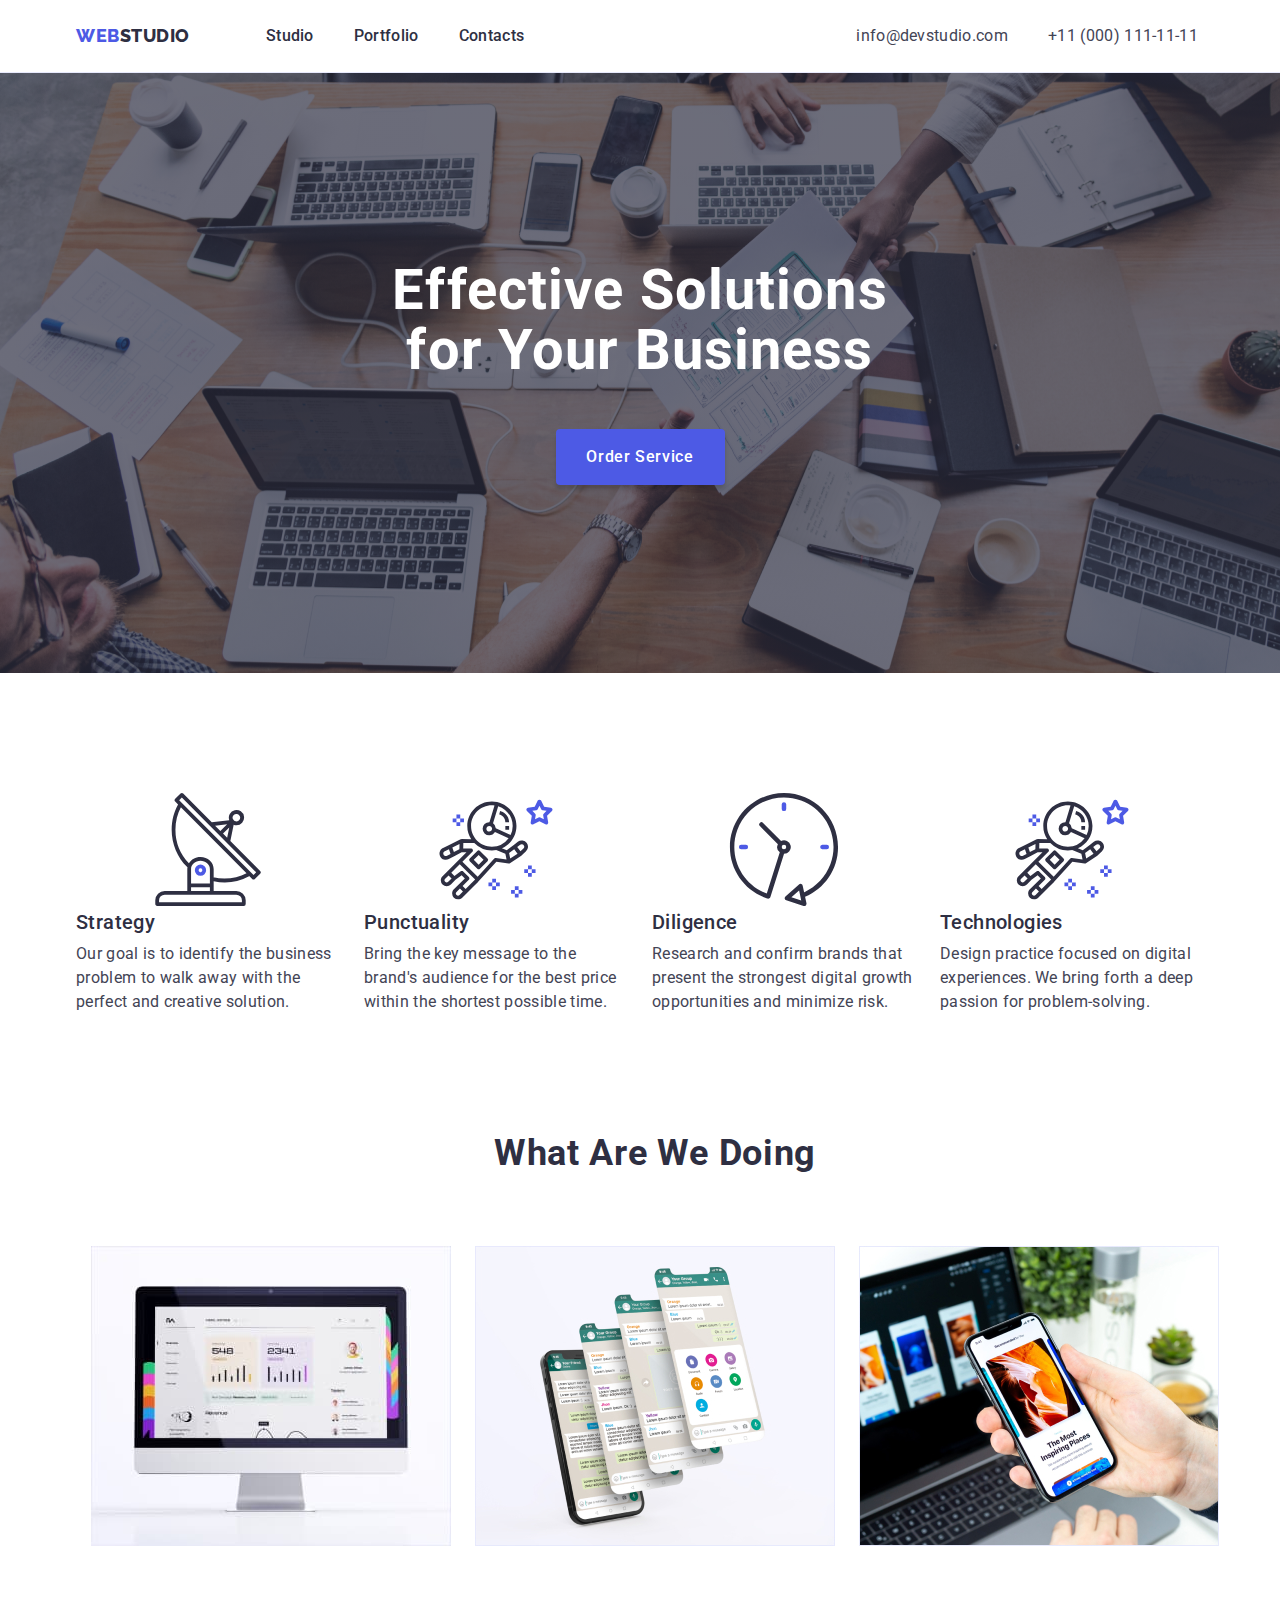
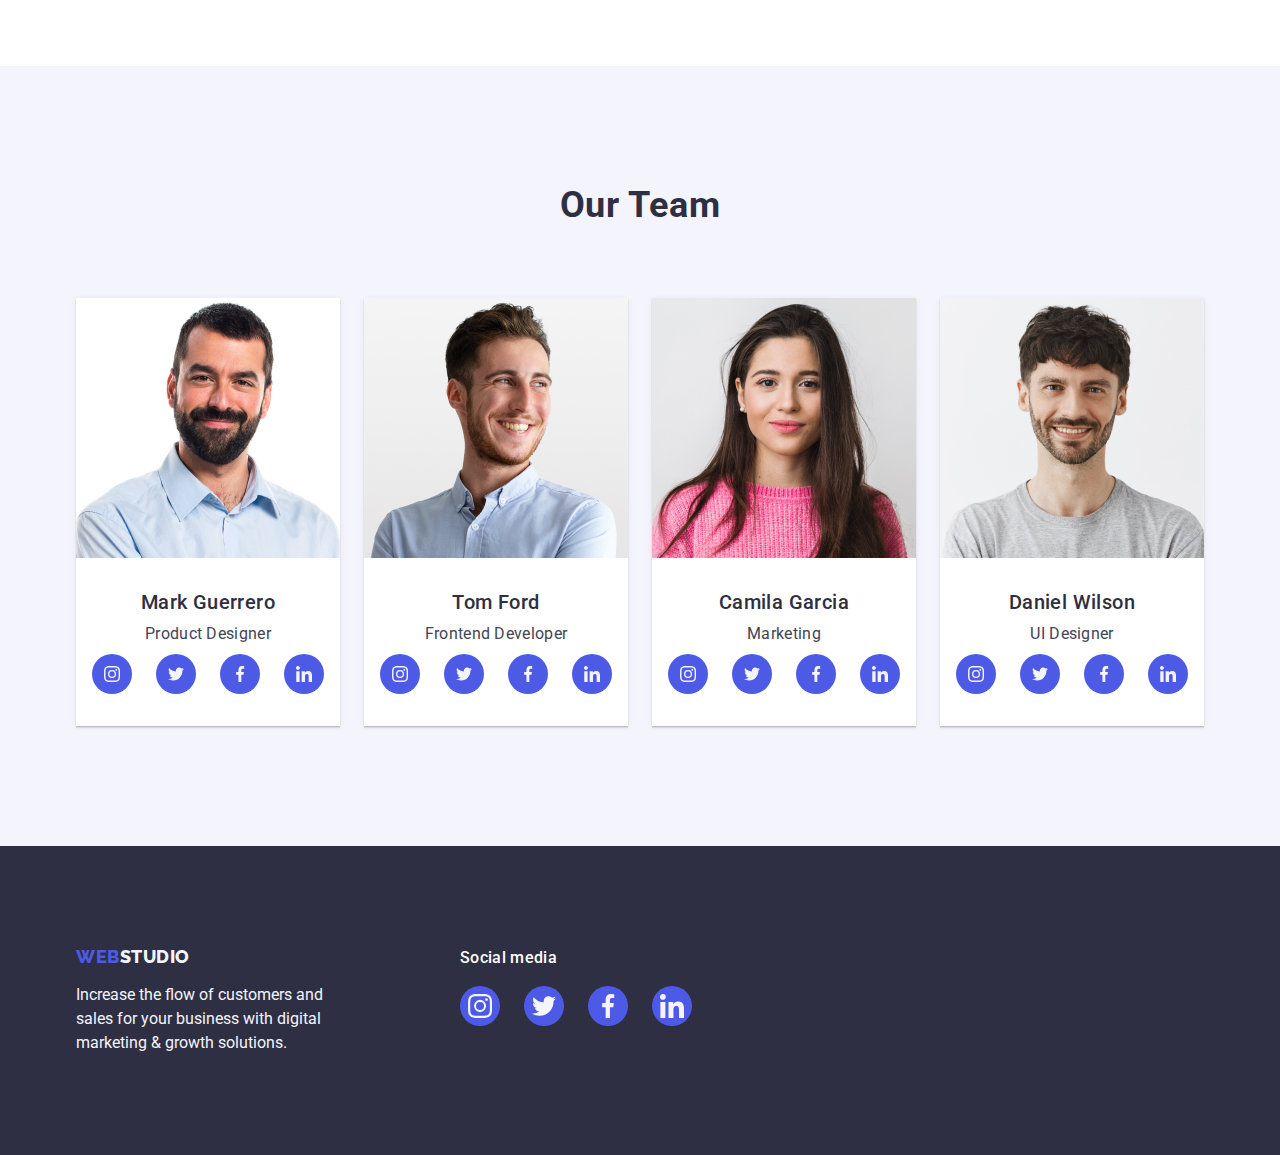
==== index.html @ 0bb119dd "13.04 upd" ====
<!DOCTYPE html>
<html lang="en">

<head>
    <meta charset="UTF-8">
    <meta http-equiv="X-UA-Compatible" content="IE=edge">
    <meta name="viewport" content="width=device-width, initial-scale=1.0">
    <link rel="preconnect" href="https://fonts.googleapis.com">
    <link rel="preconnect" href="https://fonts.gstatic.com" crossorigin>
    <link
        href="https://fonts.googleapis.com/css2?family=Raleway:wght@800&family=Roboto:wght@400;500;700;900&display=swap"
        rel="stylesheet">
    <link rel="stylesheet"
        href="https://cdnjs.cloudflare.com/ajax/libs/modern-normalize/1.1.0/modern-normalize.min.css" />
    <link rel="stylesheet" href="./css/style.css">
    <title>Document</title>
</head>

<body>
    <header class="header">
        <div class="container head-flex">
            <nav class="list nav">
                <a class="link head-link" href="./index.html">Web<span class="span-logo">Studio</span></a>
                <ul class="list head-list">
                    <li class="nav-link"><a class="link header-line" href="./index.html">Studio</a></li>
                    <li class="nav-link"><a class="link header-line" href="./portfolio.html">Portfolio</a></li>
                    <li class="nav-link"><a class="link header-line" href="">Contacts</a></li>
                </ul>
            </nav>
            <address class="header-adress">
                <ul class="list adress-list">
                    <li class="nav-link"><a class="adress-link link"
                            href="mailto:info@devstudio.com">info@devstudio.com</a>
                    </li>
                    <li class="nav-link"><a class="adress-link link" href="tel:+110001111111">+11 (000)
                            111-11-11</a>
                    </li>
                </ul>
            </address>
        </div>
    </header>
    <main class="main">
        <section class="main-section-bus">
            <div class="container">
                <h1 class="main-header">Effective Solutions
                    for Your Business
                </h1>
                <button class="button" type="button">Order Service</button>
            </div>
        </section>
        <section class="main-section">
            <div class="container">
                <h2 class="main-header-strplan visually-hidden">strategic plan</h2>
                <ul class="list main-list">
                    <li class="main-line">
                        <a class="list">
                            <svg class="main-svg" width="264px" height="113px">
                                <use href="/images/icons.svg#antenna-1"></use>
                            </svg>
                        </a>
                        <h3 class="list-header">Strategy</h3>
                        <p class="list-paragraph">Our goal is to identify the business
                            problem to walk away with the perfect and creative solution.</p>
                    </li>
                    <li class="main-line">
                        <a class="list">
                            <svg class="main-svg" width="264px" height="113px">
                                <use href="/images/icons.svg#astronaut-1"></use>
                            </svg>
                        </a>
                        <h3 class="list-header">Punctuality</h3>
                        <p class="list-paragraph">Bring the key message to the brand's audience for the best price
                            within
                            the shortest possible
                            time.
                        </p>
                    </li>
                    <li class="main-line">
                        <a class="list">
                            <svg class="main-svg" width="264px" height="113px">
                                <use href="/images/icons.svg#clock-1"></use>
                            </svg>
                        </a>
                        <h3 class="list-header">Diligence</h3>
                        <p class="list-paragraph">Research and confirm brands that present the strongest digital growth
                            opportunities and minimize
                            risk.
                        </p>
                    </li>
                    <li class="main-line">
                        <a class="list">
                            <svg class="main-svg" width="264px" height="113px">
                                <use href="/images/icons.svg#astronaut-1"></use>
                            </svg>
                        </a>
                        <h3 class="list-header">Technologies</h3>
                        <p class="list-paragraph">Design practice focused on digital experiences. We bring forth a deep
                            passion for
                            problem-solving.
                        </p>
                    </li>
                </ul>
            </div>
        </section>
        <section class="main-section-img container">
            <div class="container">
                <h2 class="main-header-doing">What are we doing</h2>
                <ul class="list header-doing-list">
                    <li class="header-doing-link">
                        <img class="main-img" src="./images/Rectangle69.jpg" alt="desktop " width="360">
                    </li>
                    <li class="header-doing-link">
                        <img class="main-img" src="./images/Rectangle70.jpg" alt="phone" width="360">
                    </li>
                    <li class="header-doing-link">
                        <img class="main-img" src="./images/Rectangle71.jpg" alt="phone and notebook" width="360"
                            height="300">
                    </li>
                </ul>
            </div>
        </section>
        <section class="main-section-team">
            <div class="container">
                <h2 class="main-header-team">Our Team</h2>
                <ul class="list ul-team-list">
                    <li class="team-list">
                        <img class="main-img" src="./images/mark.jpg" alt="Mark Guerrero" width="264" height="260">
                        <div class="team-cards">
                            <h3 class="list-header-team">Mark Guerrero</h3>
                            <p class="list-paragraph-team">Product Designer</p>
                            <ul class="social">
                                <li class="list">
                                    <a class="team-icons" href="">
                                        <svg class="team-icons-svg">
                                            <use xlink:href="/images/icons.svg#instagram-2">
                                            </use>
                                        </svg>
                                    </a>
                                </li>
                                <li class="list">
                                    <a class="team-icons" href="">
                                        <svg class="team-icons-svg">
                                            <use xlink:href="/images/icons.svg#twitter-1">
                                            </use>
                                        </svg>
                                    </a>
                                </li>
                                <li class="list">
                                    <a class="team-icons" href="">
                                        <svg class="team-icons-svg">
                                            <use xlink:href="/images/icons.svg#facebook-1">
                                            </use>
                                        </svg>
                                    </a>
                                </li>
                                <li class="list">
                                    <a class="team-icons" href="">
                                        <svg class="team-icons-svg">
                                            <use xlink:href="/images/icons.svg#linkedin-1">
                                            </use>
                                        </svg>
                                    </a>
                                </li>
                            </ul>
                        </div>
                    </li>
                    <li class="team-list">
                        <img class="main-img" src="./images/tom.jpg" alt="Tom Ford" width="264" height="260">
                        <div class="team-cards">
                            <h3 class="list-header-team">Tom Ford</h3>
                            <p class="list-paragraph-team">Frontend Developer</p>
                            <ul class="social">
                                <li class="list">
                                    <a class="team-icons" href="">
                                        <svg class="team-icons-svg">
                                            <use xlink:href="/images/icons.svg#instagram-2">
                                            </use>
                                        </svg>
                                    </a>
                                </li>
                                <li class="list">
                                    <a class="team-icons" href="">
                                        <svg class="team-icons-svg">
                                            <use xlink:href="/images/icons.svg#twitter-1">
                                            </use>
                                        </svg>
                                    </a>
                                </li>
                                <li class="list">
                                    <a class="team-icons" href="">
                                        <svg class="team-icons-svg">
                                            <use xlink:href="/images/icons.svg#facebook-1">
                                            </use>
                                        </svg>
                                    </a>
                                </li>
                                <li class="list">
                                    <a class="team-icons" href="">
                                        <svg class="team-icons-svg">
                                            <use xlink:href="/images/icons.svg#linkedin-1">
                                            </use>
                                        </svg>
                                    </a>
                                </li>
                            </ul>
                        </div>
                    </li>
                    <li class="team-list">
                        <img class="main-img" src="./images/camila.jpg" alt="Camila Garcia" width="264" height="260">
                        <div class="team-cards">
                            <h3 class="list-header-team">Camila Garcia</h3>
                            <p class="list-paragraph-team">Marketing</p>
                            <ul class="social">
                                <li class="list">
                                    <a class="team-icons" href="">
                                        <svg class="team-icons-svg">
                                            <use xlink:href="/images/icons.svg#instagram-2">
                                            </use>
                                        </svg>
                                    </a>
                                </li>
                                <li class="list">
                                    <a class="team-icons" href="">
                                        <svg class="team-icons-svg">
                                            <use xlink:href="/images/icons.svg#twitter-1">
                                            </use>
                                        </svg>
                                    </a>
                                </li>
                                <li class="list">
                                    <a class="team-icons" href="">
                                        <svg class="team-icons-svg">
                                            <use xlink:href="/images/icons.svg#facebook-1">
                                            </use>
                                        </svg>
                                    </a>
                                </li>
                                <li class="list">
                                    <a class="team-icons" href="">
                                        <svg class="team-icons-svg">
                                            <use xlink:href="/images/icons.svg#linkedin-1">
                                            </use>
                                        </svg>
                                    </a>
                                </li>
                            </ul>
                        </div>
                    </li>
                    <li class="team-list">
                        <img class="main-img" src="./images/daniel.jpg" alt="Daniel Wilson" width="264" height="260">
                        <div class="team-cards">
                            <h3 class="list-header-team">Daniel Wilson</h3>
                            <p class="list-paragraph-team">UI Designer</p>
                            <ul class="social">
                                <li class="list">
                                    <a class="team-icons" href="">
                                        <svg class="team-icons-svg">
                                            <use xlink:href="/images/icons.svg#instagram-2">
                                            </use>
                                        </svg>
                                    </a>
                                </li>
                                <li class="list">
                                    <a class="team-icons" href="">
                                        <svg class="team-icons-svg">
                                            <use xlink:href="/images/icons.svg#twitter-1">
                                            </use>
                                        </svg>
                                    </a>
                                </li>
                                <li class="list">
                                    <a class="team-icons" href="">
                                        <svg class="team-icons-svg">
                                            <use xlink:href="/images/icons.svg#facebook-1">
                                            </use>
                                        </svg>
                                    </a>
                                </li>
                                <li class="list">
                                    <a class="team-icons" href="">
                                        <svg class="team-icons-svg">
                                            <use xlink:href="/images/icons.svg#linkedin-1">
                                            </use>
                                        </svg>
                                    </a>
                                </li>
                            </ul>
                        </div>
                    </li>
                </ul>
            </div>
        </section>
    </main>
    <footer class="footer">
        <div class="container footer-container">
            <div class="fotter-paragraph">
                <a class="link footer-link container" href="./index.html">Web<span class="span-logo">Studio</span></a>
                <p class="fotter-paragraph container">Increase the flow of customers and sales for your business with
                    digital marketing &
                    growth solutions.</p>

            </div>
            <div>
                <p class="footer-social">Social media</p>
                <ul class="social">
                    <li class="list">
                        <a class="team-icons" href="">
                            <svg class="team-icons-svg footer-team-icons">
                                <use xlink:href="/images/icons.svg#instagram-2">
                                </use>
                            </svg>
                        </a>
                    </li>
                    <li class="list">
                        <a class="team-icons" href="">
                            <svg class="team-icons-svg footer-team-icons">
                                <use xlink:href="/images/icons.svg#twitter-1">
                                </use>
                            </svg>
                        </a>
                    </li>
                    <li class="list">
                        <a class="team-icons" href="">
                            <svg class="team-icons-svg footer-team-icons">
                                <use xlink:href="/images/icons.svg#facebook-1">
                                </use>
                            </svg>
                        </a>
                    </li>
                    <li class="list">
                        <a class="team-icons" href="">
                            <svg class="team-icons-svg footer-team-icons">
                                <use xlink:href="/images/icons.svg#linkedin-1">
                                </use>
                            </svg>
                        </a>
                    </li>
                </ul>
            </div>
        </div>
    </footer>
</body>

</html>
---- css/style.css ----
:root {
    --color: #2e2f42;
    --background-color-bat-port: #F4F4FD;
    --color-batton: #4d5ae5;
    --color-adress: #434455;
    --background-color: #FFFFFF;
    --body-text-cl: #434455;
    --batton-text-cl: #FFFFFF;
    --batton-active: #404BBF;
    --backgr-main-sect: #2E2F42;
    --backgr-team: #f4f4fd;
    --backgr-footer: #2E2F42;
    --span-cl: #2e2f42;
    --span-footer-cl: #f4f4fd;
    --header-cl: #FFFFFF;
}

h1,
h2,
h3,
h4,
h5,
h6,
p,
ul {
    margin: 0 auto;
    padding: 0;
}


img {
    display: block;
    width: 100%;
    height: auto;
}


body {
    font-family: Roboto, sans-serif;
    color: var(--body-text-cl);
    font-size: 16px;
    background-color: var(--background-color);

}

.visually-hidden {
    position: absolute;
    width: 1px;
    height: 1px;
    margin: -1px;
    border: 0;
    padding: 0;
    white-space: nowrap;
    clip-path: inset(100%);
    clip: rect(0 0 0 0);
    overflow: hidden;
}

.container {
    width: 1158px;
    padding: 0 15px;
    margin: 0 auto;
}

.header {
    border-bottom: 1px solid #E7E9FC;
}

.head-flex {
    display: flex;
    align-items: center
}

.nav {
    display: flex;
    align-items: center;
}

.head-link {
    display: flex;
    align-items: center;
    margin-right: 76px;

    color: var(--color-batton);
    font-family: "Raleway", sans-serif;
    font-weight: 800;
    font-size: 18px;
    line-height: 1.17;
    letter-spacing: 0.03em;
    text-transform: uppercase;
    text-decoration: none;
}

.head-list {
    display: flex;
    gap: 40px;
}

.adress-list {
    display: flex;
    gap: 40px;
    margin-left: 332px;

}

.header-adress {
    align-items: center;
}


.button {
    display: block;
    min-width: 169px;
    height: 56px;
    border: none;
    flex-direction: row;
    margin-right: auto;
    margin-left: auto;
    margin-top: 48px;


    color: var(--background-color);
    background-color: var(--color-batton);
    cursor: pointer;
    font-family: "Roboto", sans-serif;
    font-weight: 500;
    font-size: 16px;
    line-height: 1.5;
    letter-spacing: 0.04em;
    box-shadow: 0px 4px 4px rgba(0, 0, 0, 0.15);
    border-radius: 4px;
}



.button-list {
    display: flex;
    justify-content: center;
    gap: 24px;
    margin-bottom: 72px;
}

.portfolio {
    padding: 96px 0;
}

.portfolio-button {
    display: flex;
    flex-direction: row;
    justify-content: center;
    align-items: center;
    padding: 12px 24px;


    color: var(--color-batton);
    background-color: var(--background-color-bat-port);
    cursor: pointer;
    font-family: "Roboto", sans-serif;
    font-weight: 500;
    font-size: 16px;
    line-height: 1.5;
    letter-spacing: 0.04em;
    border: 1px solid #E7E9FC;
    border-radius: 4px;

}

.ul-port-list {
    display: flex;
    flex-wrap: wrap;
    column-gap: 24px;
    row-gap: 48px;

}

.portfolio-lists {
    width: calc((100% - 48px) / 3);
}

.button:hover,
.button:focus {
    background-color: var(--batton-active);
}

.portfolio-button:hover,
.portfolio-button:focus {
    background-color: var(--batton-active);
    color: var(--batton-text-cl);
    border: 1px solid transparent;
}

.header-line:hover,
.header-line:focus {
    color: var(--batton-active);
}

.adress-link:hover,
.adress-link:focus {
    color: var(--batton-active);
}

/*backgraund-color on sections*/
.main-section-bus {
    max-width: 1440px;
    margin: 0 auto;
    background-color: var(--backgr-main-sect);
    background-image: linear-gradient(to right,
            rgba(46, 47, 66, 0.7),
            rgba(46, 47, 66, 0.7)),
        url(../images/people-office\ 1.jpg);

    background-repeat: no-repeat;
    padding: 188px 0;
}

.main-header {
    max-width: 496px;
    font-size: 56px;
    color: var(--header-cl);
    line-height: 1.07;
    text-align: center;
    letter-spacing: 0.02em;
}

.main-section {
    padding: 120px 0;
}

.main-section-img {
    padding-bottom: 120px;
}

.main-section-team {
    padding: 120px 0;
    background-color: var(--backgr-team);
}

.footer {
    background-color: var(--backgr-footer);
    padding: 100px 0;
}

.footer-container {
    display: flex;
    gap: 120px;
}

.footer-social {
    margin-bottom: 16px;

    font-style: normal;
    font-weight: 500;
    font-size: 16px;
    line-height: 24px;
    letter-spacing: 0.02em;
    color: var(--header-cl);
}


/*text size, color*/


.head-link span {
    color: var(--span-cl);
    font-family: "Raleway", sans-serif;
    font-weight: 800;
    font-size: 18px;
    line-height: 1.17;
    letter-spacing: 0.03em;
    text-transform: uppercase;
    text-decoration: none;
}

.footer-link {
    display: inline-block;
    margin-bottom: 16px;

    color: var(--color-batton);
    font-family: "Raleway", sans-serif;
    font-weight: 800;
    font-size: 18px;
    line-height: 1.17;
    letter-spacing: 0.03em;
    text-transform: uppercase;
    text-decoration: none;
}

.footer-link span {
    color: var(--span-footer-cl);
    font-family: "Raleway", sans-serif;
    font-weight: 800;
    font-size: 18px;
    line-height: 1.17;
    letter-spacing: 0.03em;
    text-transform: uppercase;
    text-decoration: none;
}

.fotter-paragraph {
    max-width: 264px;
    line-height: 24px;
    padding: 0;
}

.link.footer-link.container {
    padding: 0;
}

.list {
    list-style: none;

}

.span-logo {
    color: var(--span-cl);
    text-decoration: none;
}

.header-line {
    display: flex;
    padding: 24px 0;

    font-weight: 500;
    font-size: 16px;
    line-height: 1.5;
    letter-spacing: 0.02em;
    color: var(--color);
    list-style: none;
}

.header-adress {
    display: flex;
    font-style: normal;
}

.adress-link {
    font-size: 16px;
    line-height: 1.5;
    letter-spacing: 0.02em;
    color: var(--color-adress);
}

.link {
    text-decoration: none;
}


.main-list {
    display: flex;
    gap: 24px;
}

.main-line {
    width: calc((100% - 72px) / 4);
}



.fotter-paragraph {
    font-size: 16px;
    color: var(--backgr-team);
    margin: 0;
}

.list-header {
    display: block;
    margin-bottom: 8px;

    font-weight: 500;
    font-size: 20px;
    line-height: 1.2;
    letter-spacing: 0.02em;
    color: var(--color);
}

.list-paragraph {
    width: 264px;
    display: block;


    font-size: 16px;
    line-height: 1.5;
    letter-spacing: 0.02em;
    color: var(--color-adress);
}

.list-paragraph-team {
    display: block;
    margin-bottom: 8px;

    font-size: 16px;
    line-height: 1.5;
    letter-spacing: 0.02em;
    color: var(--color-adress);
    text-align: center;
}

.pogr-prod-cards {
    padding: 32px 16px;
    border: 1px solid #e7e9fc;
    border-top: none;
}

.list-header-port {
    display: block;
    margin-bottom: 8px;

    font-weight: 500;
    font-size: 20px;
    line-height: 1.2;
    letter-spacing: 0.02em;
    color: var(--color);
}

.list-paragraph-port {
    display: block;

    font-size: 16px;
    line-height: 1.5;
    letter-spacing: 0.02em;
    color: var(--color-adress);
}

.main-header-doing {
    margin-bottom: 72px;

    font-size: 36px;
    line-height: 1.11;
    text-align: center;
    letter-spacing: 0.02em;
    text-transform: capitalize;
    color: var(--color);
}

.header-doing-list {
    display: flex;
    gap: 24px;
}

.header-doing-link {
    display: flex;
    flex-basis: calc((100% - 48px)/3);
}

.main-header-team {
    margin-bottom: 72px;

    font-size: 36px;
    line-height: 1.11;
    text-align: center;
    letter-spacing: 0.02em;
    text-transform: capitalize;
    color: var(--color);

}

.ul-team-list {
    display: flex;
    gap: 24px;
}

.team-cards {
    padding: 32px 16px;
    border-radius: 0px 0px 4px 4px;
}

.team-list {
    width: calc((100% - 72px) / 4);
    background-color: var(--background-color);
    box-shadow: 0px 1px 6px rgba(46, 47, 66, 0.08), 0px 1px 1px rgba(46, 47, 66, 0.16), 0px 2px 1px rgba(46, 47, 66, 0.08);

}

.list-header-team {
    display: block;
    margin-bottom: 8px;

    font-weight: 500;
    font-size: 20px;
    line-height: 1.2;
    letter-spacing: 0.02em;
    color: var(--color);
    text-align: center;

}

.social {
    display: flex;
    gap: 24px;
}

.team-icons {
    width: 40px;
    height: 40px;
    display: flex;
    justify-content: center;
    align-items: center;
    background-color: #4D5AE5;
    border-radius: 50%;
}

.team-icons-svg {
    width: 16px;
    height: 16px;
    fill: #F4F4FD;
}

.team-icons-svg.footer-team-icons {
    width: 24px;
    height: 24px;

}
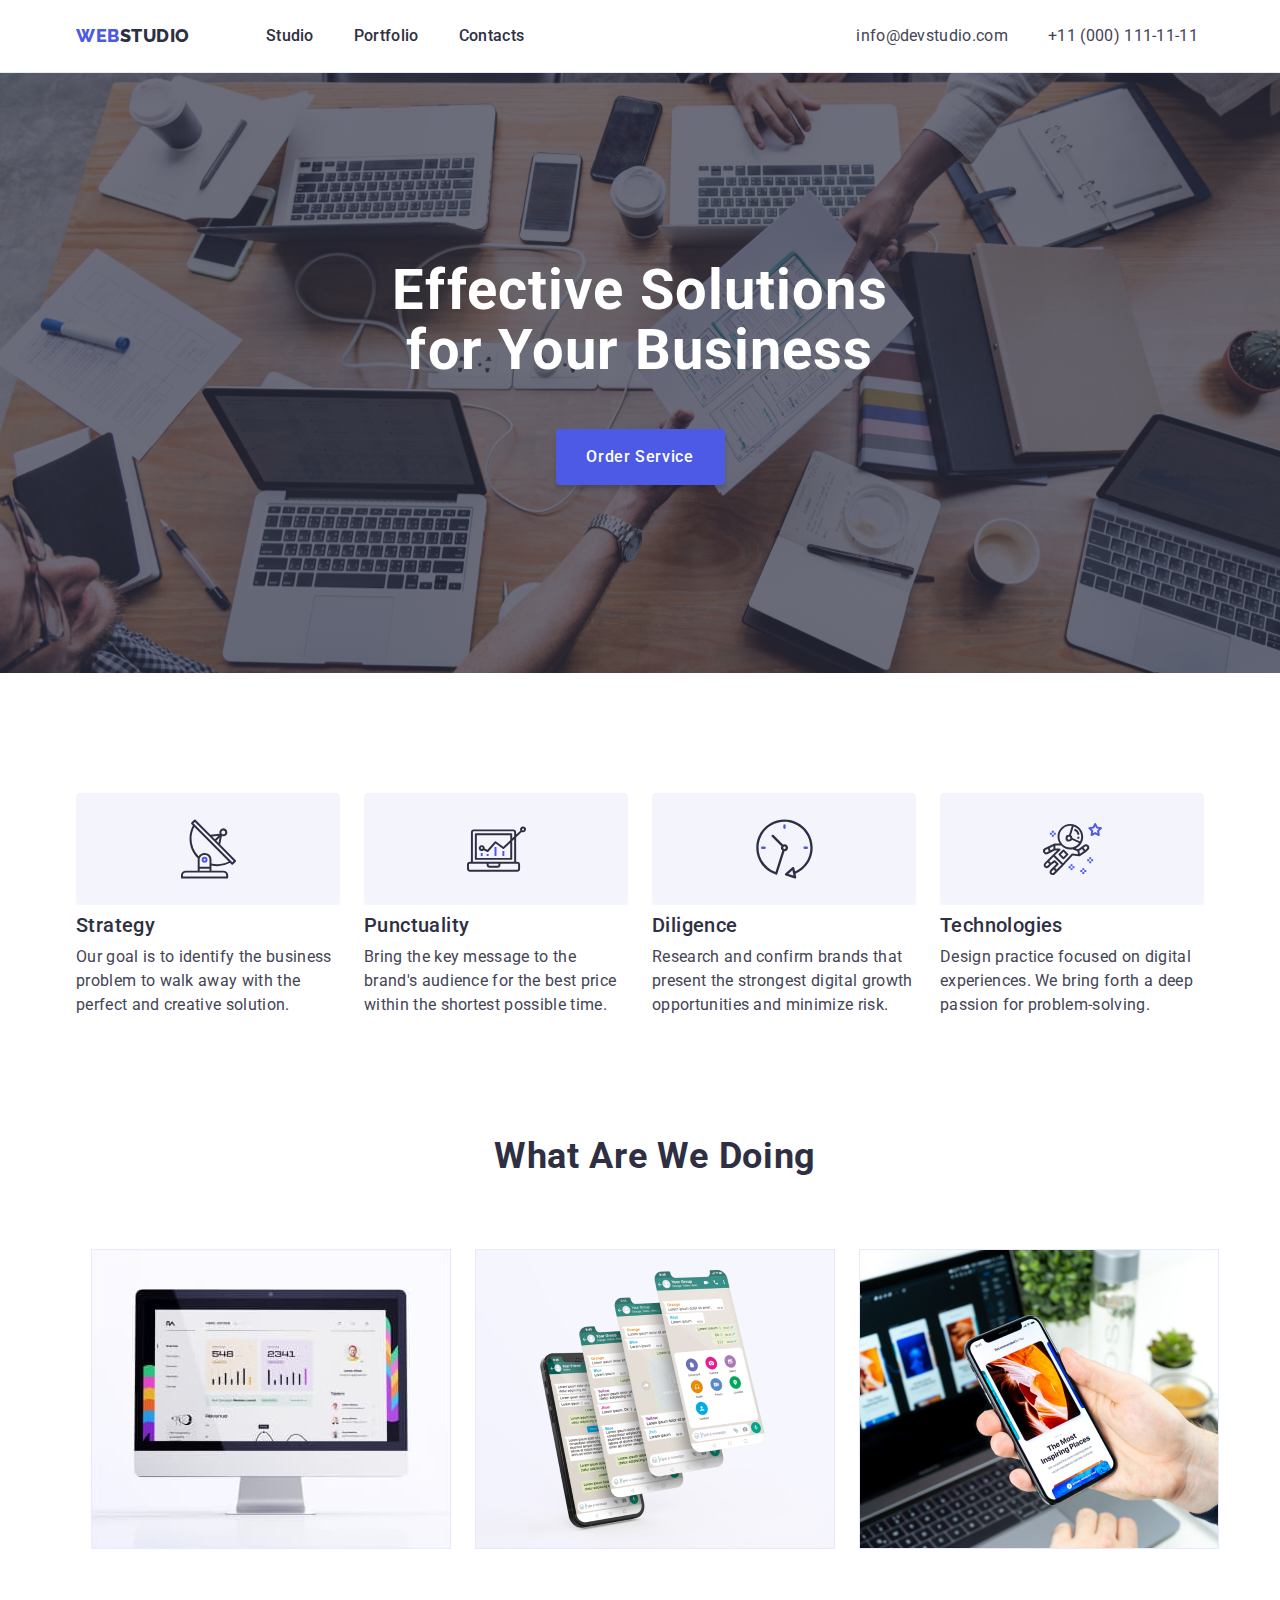
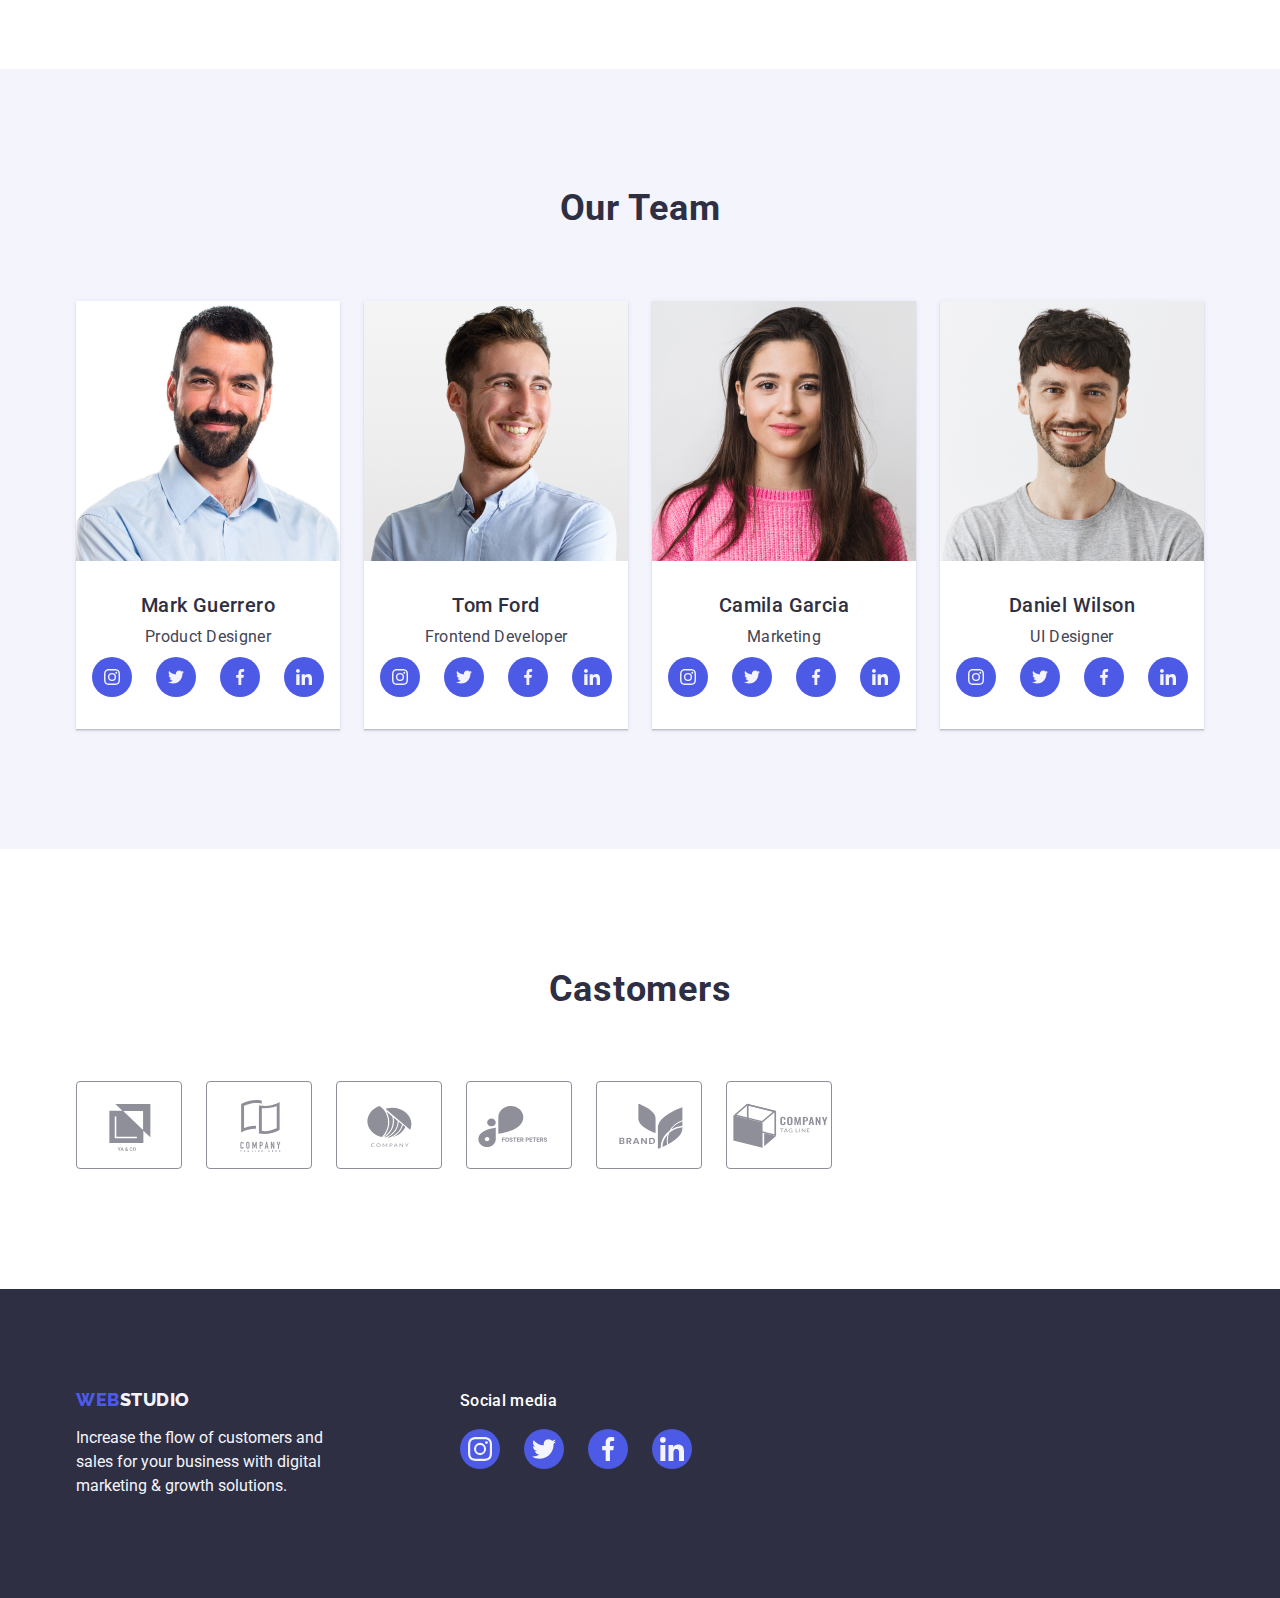
==== commit d8606ceb: "13.04" ====
--- a/index.html
+++ b/index.html
@@ -53,7 +53,7 @@
                 <h2 class="main-header-strplan visually-hidden">strategic plan</h2>
                 <ul class="list main-list">
                     <li class="main-line">
-                        <a class="list">
+                        <a class="list main-icons link">
                             <svg class="main-svg" width="264px" height="113px">
                                 <use href="/images/icons.svg#antenna-1"></use>
                             </svg>
@@ -63,9 +63,9 @@
                             problem to walk away with the perfect and creative solution.</p>
                     </li>
                     <li class="main-line">
-                        <a class="list">
+                        <a class="list main-icons link">
                             <svg class="main-svg" width="264px" height="113px">
-                                <use href="/images/icons.svg#astronaut-1"></use>
+                                <use href="/images/icons.svg#diagram-1"></use>
                             </svg>
                         </a>
                         <h3 class="list-header">Punctuality</h3>
@@ -76,7 +76,7 @@
                         </p>
                     </li>
                     <li class="main-line">
-                        <a class="list">
+                        <a class="list main-icons link">
                             <svg class="main-svg" width="264px" height="113px">
                                 <use href="/images/icons.svg#clock-1"></use>
                             </svg>
@@ -88,7 +88,7 @@
                         </p>
                     </li>
                     <li class="main-line">
-                        <a class="list">
+                        <a class="list main-icons link">
                             <svg class="main-svg" width="264px" height="113px">
                                 <use href="/images/icons.svg#astronaut-1"></use>
                             </svg>
@@ -130,7 +130,7 @@
                             <p class="list-paragraph-team">Product Designer</p>
                             <ul class="social">
                                 <li class="list">
-                                    <a class="team-icons" href="">
+                                    <a class="team-icons link" href="">
                                         <svg class="team-icons-svg">
                                             <use xlink:href="/images/icons.svg#instagram-2">
                                             </use>
@@ -138,7 +138,7 @@
                                     </a>
                                 </li>
                                 <li class="list">
-                                    <a class="team-icons" href="">
+                                    <a class="team-icons link" href="">
                                         <svg class="team-icons-svg">
                                             <use xlink:href="/images/icons.svg#twitter-1">
                                             </use>
@@ -146,7 +146,7 @@
                                     </a>
                                 </li>
                                 <li class="list">
-                                    <a class="team-icons" href="">
+                                    <a class="team-icons link" href="">
                                         <svg class="team-icons-svg">
                                             <use xlink:href="/images/icons.svg#facebook-1">
                                             </use>
@@ -154,7 +154,7 @@
                                     </a>
                                 </li>
                                 <li class="list">
-                                    <a class="team-icons" href="">
+                                    <a class="team-icons link" href="">
                                         <svg class="team-icons-svg">
                                             <use xlink:href="/images/icons.svg#linkedin-1">
                                             </use>
@@ -171,7 +171,7 @@
                             <p class="list-paragraph-team">Frontend Developer</p>
                             <ul class="social">
                                 <li class="list">
-                                    <a class="team-icons" href="">
+                                    <a class="team-icons link" href="">
                                         <svg class="team-icons-svg">
                                             <use xlink:href="/images/icons.svg#instagram-2">
                                             </use>
@@ -179,7 +179,7 @@
                                     </a>
                                 </li>
                                 <li class="list">
-                                    <a class="team-icons" href="">
+                                    <a class="team-icons link" href="">
                                         <svg class="team-icons-svg">
                                             <use xlink:href="/images/icons.svg#twitter-1">
                                             </use>
@@ -187,7 +187,7 @@
                                     </a>
                                 </li>
                                 <li class="list">
-                                    <a class="team-icons" href="">
+                                    <a class="team-icons link" href="">
                                         <svg class="team-icons-svg">
                                             <use xlink:href="/images/icons.svg#facebook-1">
                                             </use>
@@ -195,7 +195,7 @@
                                     </a>
                                 </li>
                                 <li class="list">
-                                    <a class="team-icons" href="">
+                                    <a class="team-icons link" href="">
                                         <svg class="team-icons-svg">
                                             <use xlink:href="/images/icons.svg#linkedin-1">
                                             </use>
@@ -212,7 +212,7 @@
                             <p class="list-paragraph-team">Marketing</p>
                             <ul class="social">
                                 <li class="list">
-                                    <a class="team-icons" href="">
+                                    <a class="team-icons link" href="">
                                         <svg class="team-icons-svg">
                                             <use xlink:href="/images/icons.svg#instagram-2">
                                             </use>
@@ -220,7 +220,7 @@
                                     </a>
                                 </li>
                                 <li class="list">
-                                    <a class="team-icons" href="">
+                                    <a class="team-icons link" href="">
                                         <svg class="team-icons-svg">
                                             <use xlink:href="/images/icons.svg#twitter-1">
                                             </use>
@@ -228,7 +228,7 @@
                                     </a>
                                 </li>
                                 <li class="list">
-                                    <a class="team-icons" href="">
+                                    <a class="team-icons link" href="">
                                         <svg class="team-icons-svg">
                                             <use xlink:href="/images/icons.svg#facebook-1">
                                             </use>
@@ -236,7 +236,7 @@
                                     </a>
                                 </li>
                                 <li class="list">
-                                    <a class="team-icons" href="">
+                                    <a class="team-icons link" href="">
                                         <svg class="team-icons-svg">
                                             <use xlink:href="/images/icons.svg#linkedin-1">
                                             </use>
@@ -253,7 +253,7 @@
                             <p class="list-paragraph-team">UI Designer</p>
                             <ul class="social">
                                 <li class="list">
-                                    <a class="team-icons" href="">
+                                    <a class="team-icons link" href="">
                                         <svg class="team-icons-svg">
                                             <use xlink:href="/images/icons.svg#instagram-2">
                                             </use>
@@ -261,7 +261,7 @@
                                     </a>
                                 </li>
                                 <li class="list">
-                                    <a class="team-icons" href="">
+                                    <a class="team-icons link" href="">
                                         <svg class="team-icons-svg">
                                             <use xlink:href="/images/icons.svg#twitter-1">
                                             </use>
@@ -269,7 +269,7 @@
                                     </a>
                                 </li>
                                 <li class="list">
-                                    <a class="team-icons" href="">
+                                    <a class="team-icons link" href="">
                                         <svg class="team-icons-svg">
                                             <use xlink:href="/images/icons.svg#facebook-1">
                                             </use>
@@ -277,7 +277,7 @@
                                     </a>
                                 </li>
                                 <li class="list">
-                                    <a class="team-icons" href="">
+                                    <a class="team-icons link" href="">
                                         <svg class="team-icons-svg">
                                             <use xlink:href="/images/icons.svg#linkedin-1">
                                             </use>
@@ -286,6 +286,55 @@
                                 </li>
                             </ul>
                         </div>
+                    </li>
+                </ul>
+            </div>
+        </section>
+        <section class="castomers-container">
+            <div class="container">
+                <h2 class="castomers-header">Castomers</h2>
+                <ul class="castomers-list">
+                    <li class="list castomers-list-icons">
+                        <a class="castovers-icon link" href="">
+                            <svg class="castomer-icons-svg">
+                                <use href="./images/icons.svg#Logo"></use>
+                            </svg>
+                        </a>
+                    </li>
+                    <li class="list castomers-list-icons">
+                        <a class="castovers-icon link" href="">
+                            <svg class="castomer-icons-svg">
+                                <use href="./images/icons.svg#Logo-1"></use>
+                            </svg>
+                        </a>
+                    </li>
+                    <li class="list castomers-list-icons">
+                        <a class="castovers-icon link" href="">
+                            <svg class="castomer-icons-svg">
+                                <use href="./images/icons.svg#Logo-2"></use>
+                            </svg>
+                        </a>
+                    </li>
+                    <li class="list castomers-list-icons">
+                        <a class="castovers-icon link" href="">
+                            <svg class="castomer-icons-svg">
+                                <use href="./images/icons.svg#Logo-3"></use>
+                            </svg>
+                        </a>
+                    </li>
+                    <li class="list castomers-list-icons">
+                        <a class="castovers-icon link" href="">
+                            <svg class="castomer-icons-svg">
+                                <use href="./images/icons.svg#Logo-4"></use>
+                            </svg>
+                        </a>
+                    </li>
+                    <li class="list castomers-list-icons">
+                        <a class="castovers-icon link" href="">
+                            <svg class="castomer-icons-svg">
+                                <use href="./images/icons.svg#Logo-5"></use>
+                            </svg>
+                        </a>
                     </li>
                 </ul>
             </div>
@@ -304,7 +353,7 @@
                 <p class="footer-social">Social media</p>
                 <ul class="social">
                     <li class="list">
-                        <a class="team-icons" href="">
+                        <a class="team-icons link" href="">
                             <svg class="team-icons-svg footer-team-icons">
                                 <use xlink:href="/images/icons.svg#instagram-2">
                                 </use>
@@ -312,7 +361,7 @@
                         </a>
                     </li>
                     <li class="list">
-                        <a class="team-icons" href="">
+                        <a class="team-icons link" href="">
                             <svg class="team-icons-svg footer-team-icons">
                                 <use xlink:href="/images/icons.svg#twitter-1">
                                 </use>
@@ -320,7 +369,7 @@
                         </a>
                     </li>
                     <li class="list">
-                        <a class="team-icons" href="">
+                        <a class="team-icons link" href="">
                             <svg class="team-icons-svg footer-team-icons">
                                 <use xlink:href="/images/icons.svg#facebook-1">
                                 </use>
@@ -328,7 +377,7 @@
                         </a>
                     </li>
                     <li class="list">
-                        <a class="team-icons" href="">
+                        <a class="team-icons link" href="">
                             <svg class="team-icons-svg footer-team-icons">
                                 <use xlink:href="/images/icons.svg#linkedin-1">
                                 </use>
--- a/css/style.css
+++ b/css/style.css
@@ -170,8 +170,28 @@
     flex-wrap: wrap;
     column-gap: 24px;
     row-gap: 48px;
-
-}
+}
+
+.port-link {
+    box-shadow: 0px 1px 6px rgba(46, 47, 66, 0.08), 0px 1px 1px rgba(46, 47, 66, 0.16), 0px 2px 1px rgba(46, 47, 66, 0.08);
+    border-radius: 0px 0px 4px 4px;
+    flex: none;
+    order: 0;
+    flex-grow: 0;
+    z-index: 0;
+}
+
+.port-link:hover {
+    box-shadow: 0px 1px 6px rgba(46, 47, 66, 0.08), 0px 1px 1px rgba(46, 47, 66, 0.16), 0px 2px 1px rgba(46, 47, 66, 0.08);
+    border-radius: 0px 0px 4px 4px;
+    flex: none;
+    order: 1;
+    flex-grow: 0;
+    z-index: 1;
+
+}
+
+
 
 .portfolio-lists {
     width: calc((100% - 48px) / 3);
@@ -186,7 +206,8 @@
 .portfolio-button:focus {
     background-color: var(--batton-active);
     color: var(--batton-text-cl);
-    border: 1px solid transparent;
+    box-shadow: 0px 4px 4px rgba(0, 0, 0, 0.15);
+    border-radius: 4px;
 }
 
 .header-line:hover,
@@ -213,6 +234,26 @@
     padding: 188px 0;
 }
 
+.main-icons {
+    margin-bottom: 8px;
+
+    height: 112px;
+    display: flex;
+    justify-content: center;
+    align-items: center;
+    background: var(--background-color-bat-port);
+    border-radius: 4px;
+    border: 102px 24px;
+
+}
+
+.main-svg {
+    width: 59px;
+    height: 64px;
+    fill: #F4F4FD;
+}
+
+
 .main-header {
     max-width: 496px;
     font-size: 56px;
@@ -499,6 +540,11 @@
     border-radius: 50%;
 }
 
+.team-icons:hover,
+.team-icons:focus {
+    background-color: #31D0AA;
+}
+
 .team-icons-svg {
     width: 16px;
     height: 16px;
@@ -509,4 +555,51 @@
     width: 24px;
     height: 24px;
 
+}
+
+.castomers-container {
+    padding: 120px 0;
+}
+
+.castomers-list {
+    display: flex;
+    gap: 24px;
+}
+
+.castomers-header {
+    margin-bottom: 72px;
+
+    font-style: normal;
+    font-weight: 700;
+    font-size: 36px;
+    line-height: 40px;
+    text-align: center;
+    letter-spacing: 0.02em;
+    text-transform: capitalize;
+    color: var(--color);
+}
+
+.castomers-list-icons {
+    width: calc((100%-24*5)/6);
+}
+
+.castovers-icon {
+    height: 88px;
+    display: flex;
+    justify-content: center;
+    align-items: center;
+    border: 1px solid #8E8F99;
+    border-radius: 4px;
+
+}
+
+.castovers-icon:hover,
+.castovers-icon:focus {
+    color: #404BBF;
+    border: 1px solid #404BBF;
+}
+
+.castomer-icons-svg {
+    width: 104px;
+    height: 56px;
 }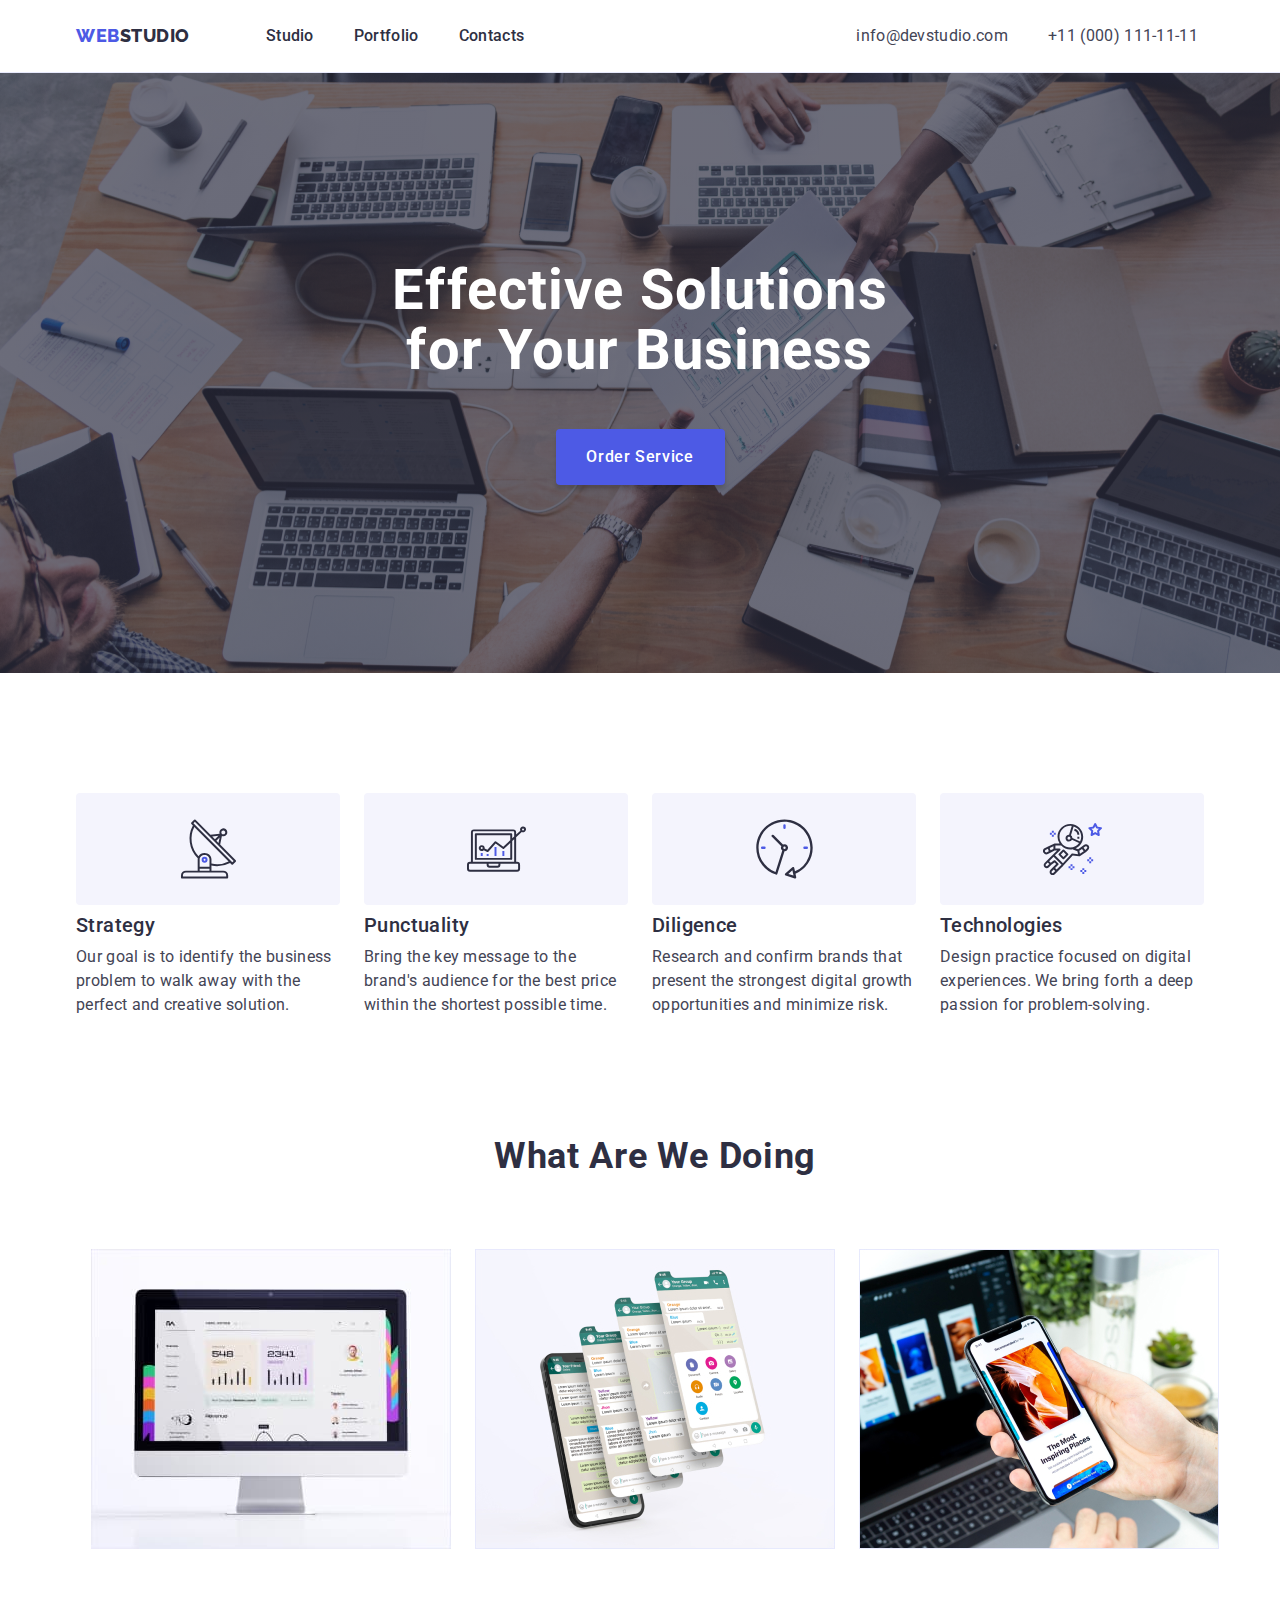
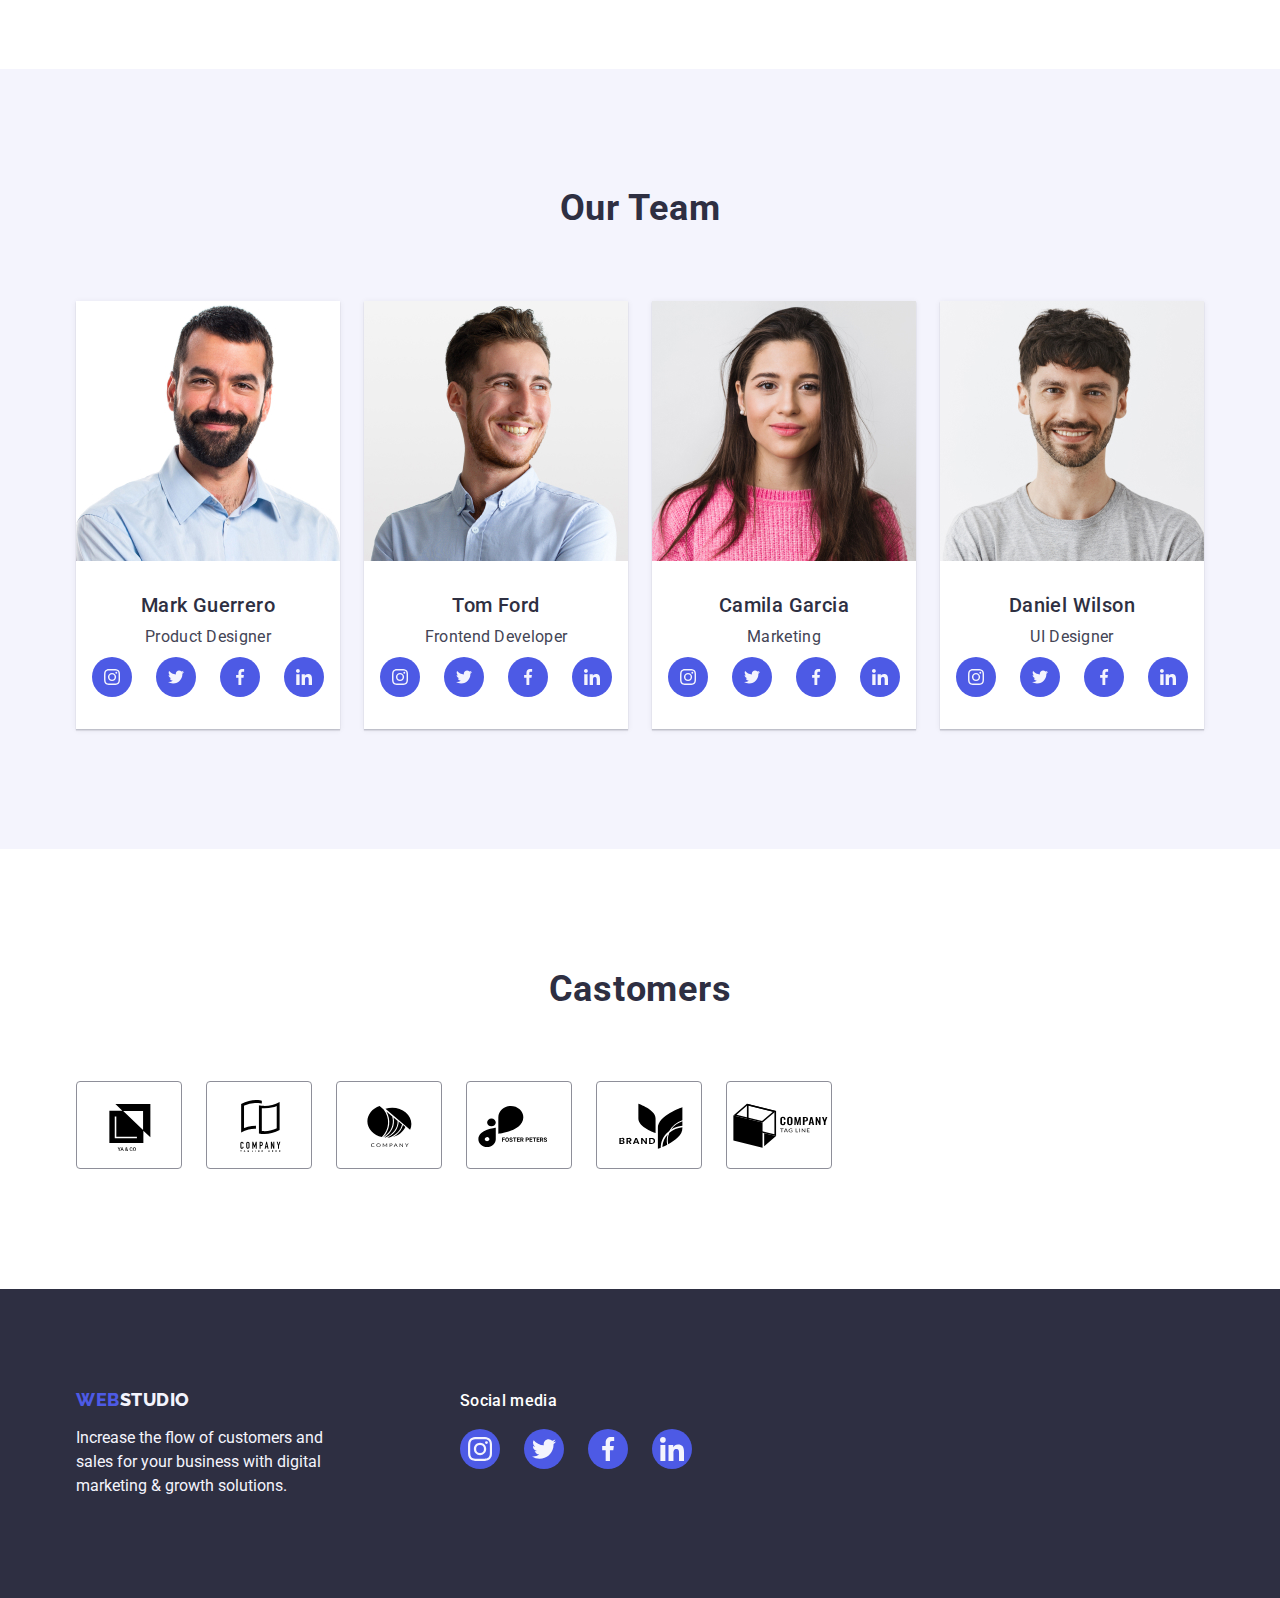
==== commit 05899303: "14.04upd" ====
--- a/index.html
+++ b/index.html
@@ -132,31 +132,31 @@
                                 <li class="list">
                                     <a class="team-icons link" href="">
                                         <svg class="team-icons-svg">
-                                            <use xlink:href="/images/icons.svg#instagram-2">
-                                            </use>
-                                        </svg>
-                                    </a>
-                                </li>
-                                <li class="list">
-                                    <a class="team-icons link" href="">
-                                        <svg class="team-icons-svg">
-                                            <use xlink:href="/images/icons.svg#twitter-1">
-                                            </use>
-                                        </svg>
-                                    </a>
-                                </li>
-                                <li class="list">
-                                    <a class="team-icons link" href="">
-                                        <svg class="team-icons-svg">
-                                            <use xlink:href="/images/icons.svg#facebook-1">
-                                            </use>
-                                        </svg>
-                                    </a>
-                                </li>
-                                <li class="list">
-                                    <a class="team-icons link" href="">
-                                        <svg class="team-icons-svg">
-                                            <use xlink:href="/images/icons.svg#linkedin-1">
+                                            <use href="/images/icons.svg#instagram-2">
+                                            </use>
+                                        </svg>
+                                    </a>
+                                </li>
+                                <li class="list">
+                                    <a class="team-icons link" href="">
+                                        <svg class="team-icons-svg">
+                                            <use href="/images/icons.svg#twitter-1">
+                                            </use>
+                                        </svg>
+                                    </a>
+                                </li>
+                                <li class="list">
+                                    <a class="team-icons link" href="">
+                                        <svg class="team-icons-svg">
+                                            <use href="/images/icons.svg#facebook-1">
+                                            </use>
+                                        </svg>
+                                    </a>
+                                </li>
+                                <li class="list">
+                                    <a class="team-icons link" href="">
+                                        <svg class="team-icons-svg">
+                                            <use href="/images/icons.svg#linkedin-1">
                                             </use>
                                         </svg>
                                     </a>
@@ -173,31 +173,31 @@
                                 <li class="list">
                                     <a class="team-icons link" href="">
                                         <svg class="team-icons-svg">
-                                            <use xlink:href="/images/icons.svg#instagram-2">
-                                            </use>
-                                        </svg>
-                                    </a>
-                                </li>
-                                <li class="list">
-                                    <a class="team-icons link" href="">
-                                        <svg class="team-icons-svg">
-                                            <use xlink:href="/images/icons.svg#twitter-1">
-                                            </use>
-                                        </svg>
-                                    </a>
-                                </li>
-                                <li class="list">
-                                    <a class="team-icons link" href="">
-                                        <svg class="team-icons-svg">
-                                            <use xlink:href="/images/icons.svg#facebook-1">
-                                            </use>
-                                        </svg>
-                                    </a>
-                                </li>
-                                <li class="list">
-                                    <a class="team-icons link" href="">
-                                        <svg class="team-icons-svg">
-                                            <use xlink:href="/images/icons.svg#linkedin-1">
+                                            <use href="/images/icons.svg#instagram-2">
+                                            </use>
+                                        </svg>
+                                    </a>
+                                </li>
+                                <li class="list">
+                                    <a class="team-icons link" href="">
+                                        <svg class="team-icons-svg">
+                                            <use href="/images/icons.svg#twitter-1">
+                                            </use>
+                                        </svg>
+                                    </a>
+                                </li>
+                                <li class="list">
+                                    <a class="team-icons link" href="">
+                                        <svg class="team-icons-svg">
+                                            <use href="/images/icons.svg#facebook-1">
+                                            </use>
+                                        </svg>
+                                    </a>
+                                </li>
+                                <li class="list">
+                                    <a class="team-icons link" href="">
+                                        <svg class="team-icons-svg">
+                                            <use href="/images/icons.svg#linkedin-1">
                                             </use>
                                         </svg>
                                     </a>
@@ -214,31 +214,31 @@
                                 <li class="list">
                                     <a class="team-icons link" href="">
                                         <svg class="team-icons-svg">
-                                            <use xlink:href="/images/icons.svg#instagram-2">
-                                            </use>
-                                        </svg>
-                                    </a>
-                                </li>
-                                <li class="list">
-                                    <a class="team-icons link" href="">
-                                        <svg class="team-icons-svg">
-                                            <use xlink:href="/images/icons.svg#twitter-1">
-                                            </use>
-                                        </svg>
-                                    </a>
-                                </li>
-                                <li class="list">
-                                    <a class="team-icons link" href="">
-                                        <svg class="team-icons-svg">
-                                            <use xlink:href="/images/icons.svg#facebook-1">
-                                            </use>
-                                        </svg>
-                                    </a>
-                                </li>
-                                <li class="list">
-                                    <a class="team-icons link" href="">
-                                        <svg class="team-icons-svg">
-                                            <use xlink:href="/images/icons.svg#linkedin-1">
+                                            <use href="/images/icons.svg#instagram-2">
+                                            </use>
+                                        </svg>
+                                    </a>
+                                </li>
+                                <li class="list">
+                                    <a class="team-icons link" href="">
+                                        <svg class="team-icons-svg">
+                                            <use href="/images/icons.svg#twitter-1">
+                                            </use>
+                                        </svg>
+                                    </a>
+                                </li>
+                                <li class="list">
+                                    <a class="team-icons link" href="">
+                                        <svg class="team-icons-svg">
+                                            <use href="/images/icons.svg#facebook-1">
+                                            </use>
+                                        </svg>
+                                    </a>
+                                </li>
+                                <li class="list">
+                                    <a class="team-icons link" href="">
+                                        <svg class="team-icons-svg">
+                                            <use href="/images/icons.svg#linkedin-1">
                                             </use>
                                         </svg>
                                     </a>
@@ -255,31 +255,31 @@
                                 <li class="list">
                                     <a class="team-icons link" href="">
                                         <svg class="team-icons-svg">
-                                            <use xlink:href="/images/icons.svg#instagram-2">
-                                            </use>
-                                        </svg>
-                                    </a>
-                                </li>
-                                <li class="list">
-                                    <a class="team-icons link" href="">
-                                        <svg class="team-icons-svg">
-                                            <use xlink:href="/images/icons.svg#twitter-1">
-                                            </use>
-                                        </svg>
-                                    </a>
-                                </li>
-                                <li class="list">
-                                    <a class="team-icons link" href="">
-                                        <svg class="team-icons-svg">
-                                            <use xlink:href="/images/icons.svg#facebook-1">
-                                            </use>
-                                        </svg>
-                                    </a>
-                                </li>
-                                <li class="list">
-                                    <a class="team-icons link" href="">
-                                        <svg class="team-icons-svg">
-                                            <use xlink:href="/images/icons.svg#linkedin-1">
+                                            <use href="/images/icons.svg#instagram-2">
+                                            </use>
+                                        </svg>
+                                    </a>
+                                </li>
+                                <li class="list">
+                                    <a class="team-icons link" href="">
+                                        <svg class="team-icons-svg">
+                                            <use href="/images/icons.svg#twitter-1">
+                                            </use>
+                                        </svg>
+                                    </a>
+                                </li>
+                                <li class="list">
+                                    <a class="team-icons link" href="">
+                                        <svg class="team-icons-svg">
+                                            <use href="/images/icons.svg#facebook-1">
+                                            </use>
+                                        </svg>
+                                    </a>
+                                </li>
+                                <li class="list">
+                                    <a class="team-icons link" href="">
+                                        <svg class="team-icons-svg">
+                                            <use href="/images/icons.svg#linkedin-1">
                                             </use>
                                         </svg>
                                     </a>
@@ -355,7 +355,7 @@
                     <li class="list">
                         <a class="team-icons link" href="">
                             <svg class="team-icons-svg footer-team-icons">
-                                <use xlink:href="/images/icons.svg#instagram-2">
+                                <use href="/images/icons.svg#instagram-2">
                                 </use>
                             </svg>
                         </a>
@@ -363,7 +363,7 @@
                     <li class="list">
                         <a class="team-icons link" href="">
                             <svg class="team-icons-svg footer-team-icons">
-                                <use xlink:href="/images/icons.svg#twitter-1">
+                                <use href="/images/icons.svg#twitter-1">
                                 </use>
                             </svg>
                         </a>
@@ -371,7 +371,7 @@
                     <li class="list">
                         <a class="team-icons link" href="">
                             <svg class="team-icons-svg footer-team-icons">
-                                <use xlink:href="/images/icons.svg#facebook-1">
+                                <use href="/images/icons.svg#facebook-1">
                                 </use>
                             </svg>
                         </a>
@@ -379,7 +379,7 @@
                     <li class="list">
                         <a class="team-icons link" href="">
                             <svg class="team-icons-svg footer-team-icons">
-                                <use xlink:href="/images/icons.svg#linkedin-1">
+                                <use href="/images/icons.svg#linkedin-1">
                                 </use>
                             </svg>
                         </a>
--- a/css/style.css
+++ b/css/style.css
@@ -595,7 +595,7 @@
 
 .castovers-icon:hover,
 .castovers-icon:focus {
-    color: #404BBF;
+    fill: #404BBF;
     border: 1px solid #404BBF;
 }
 
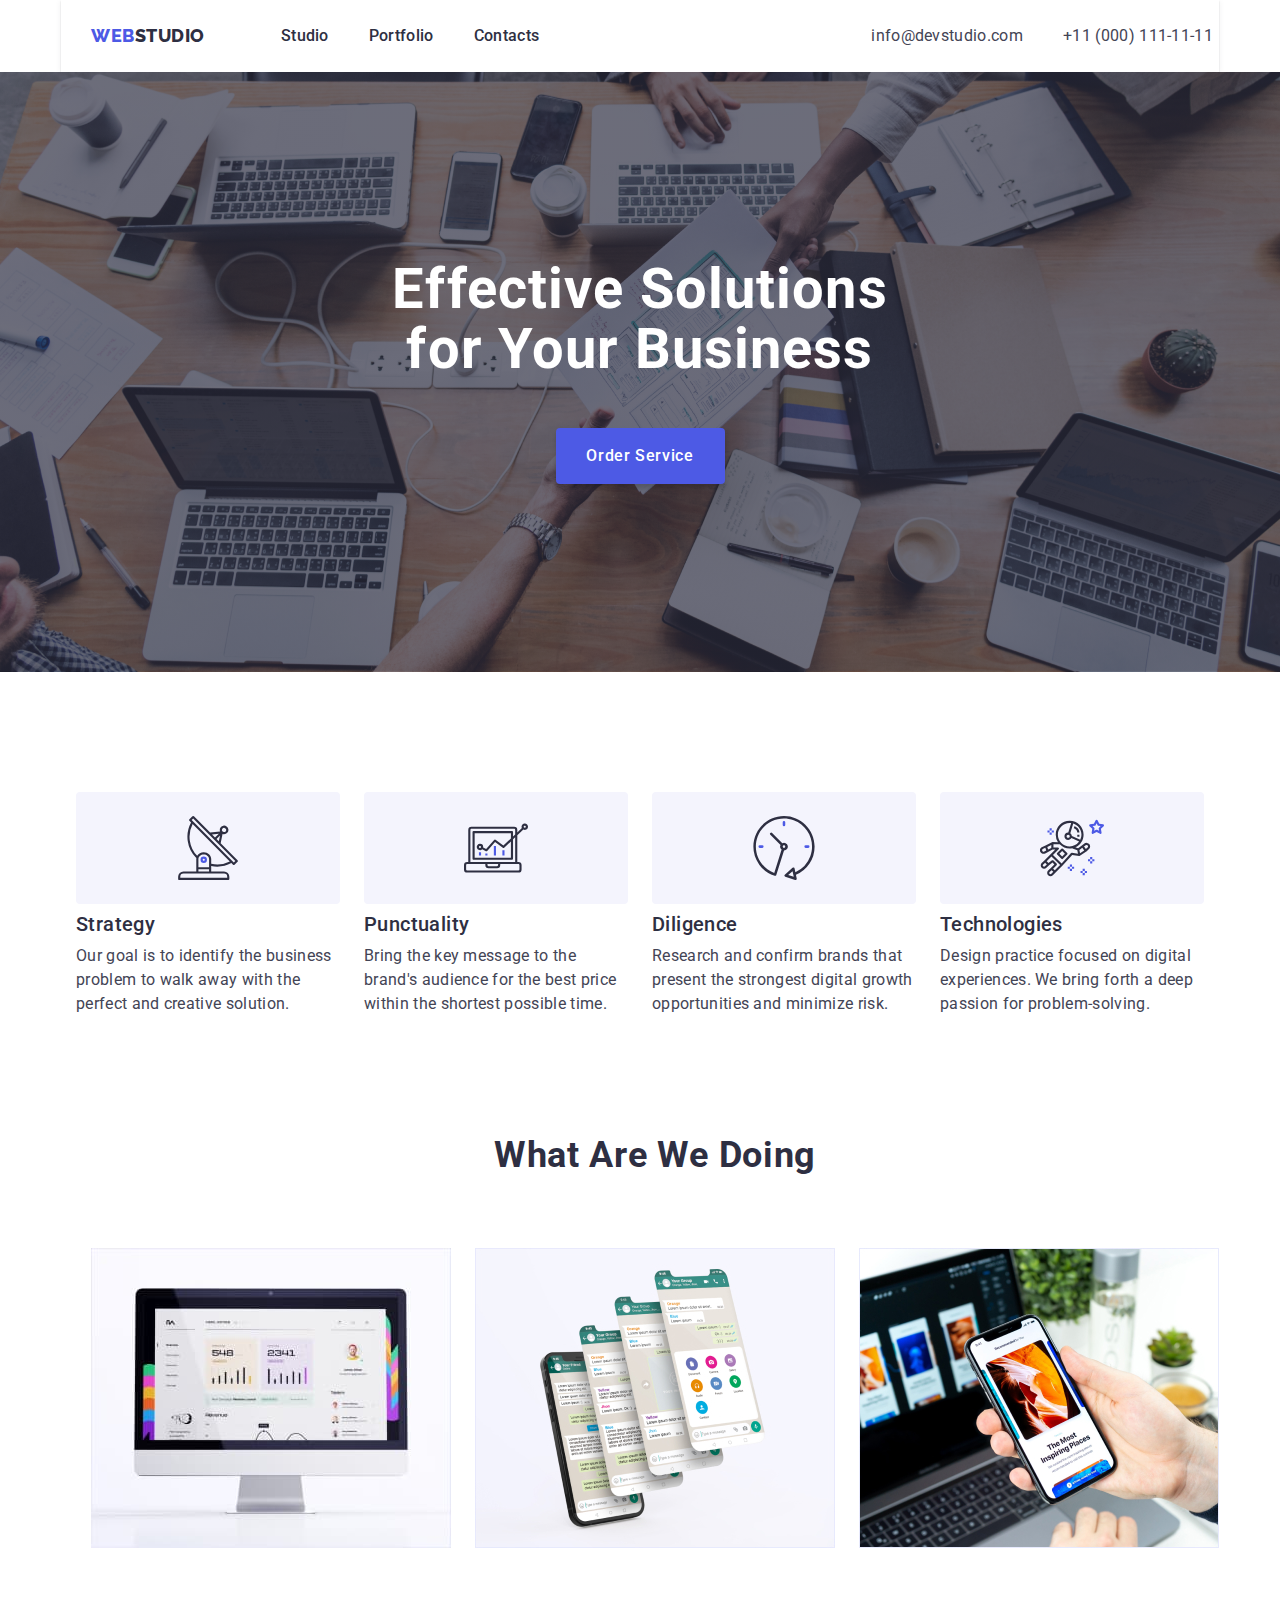
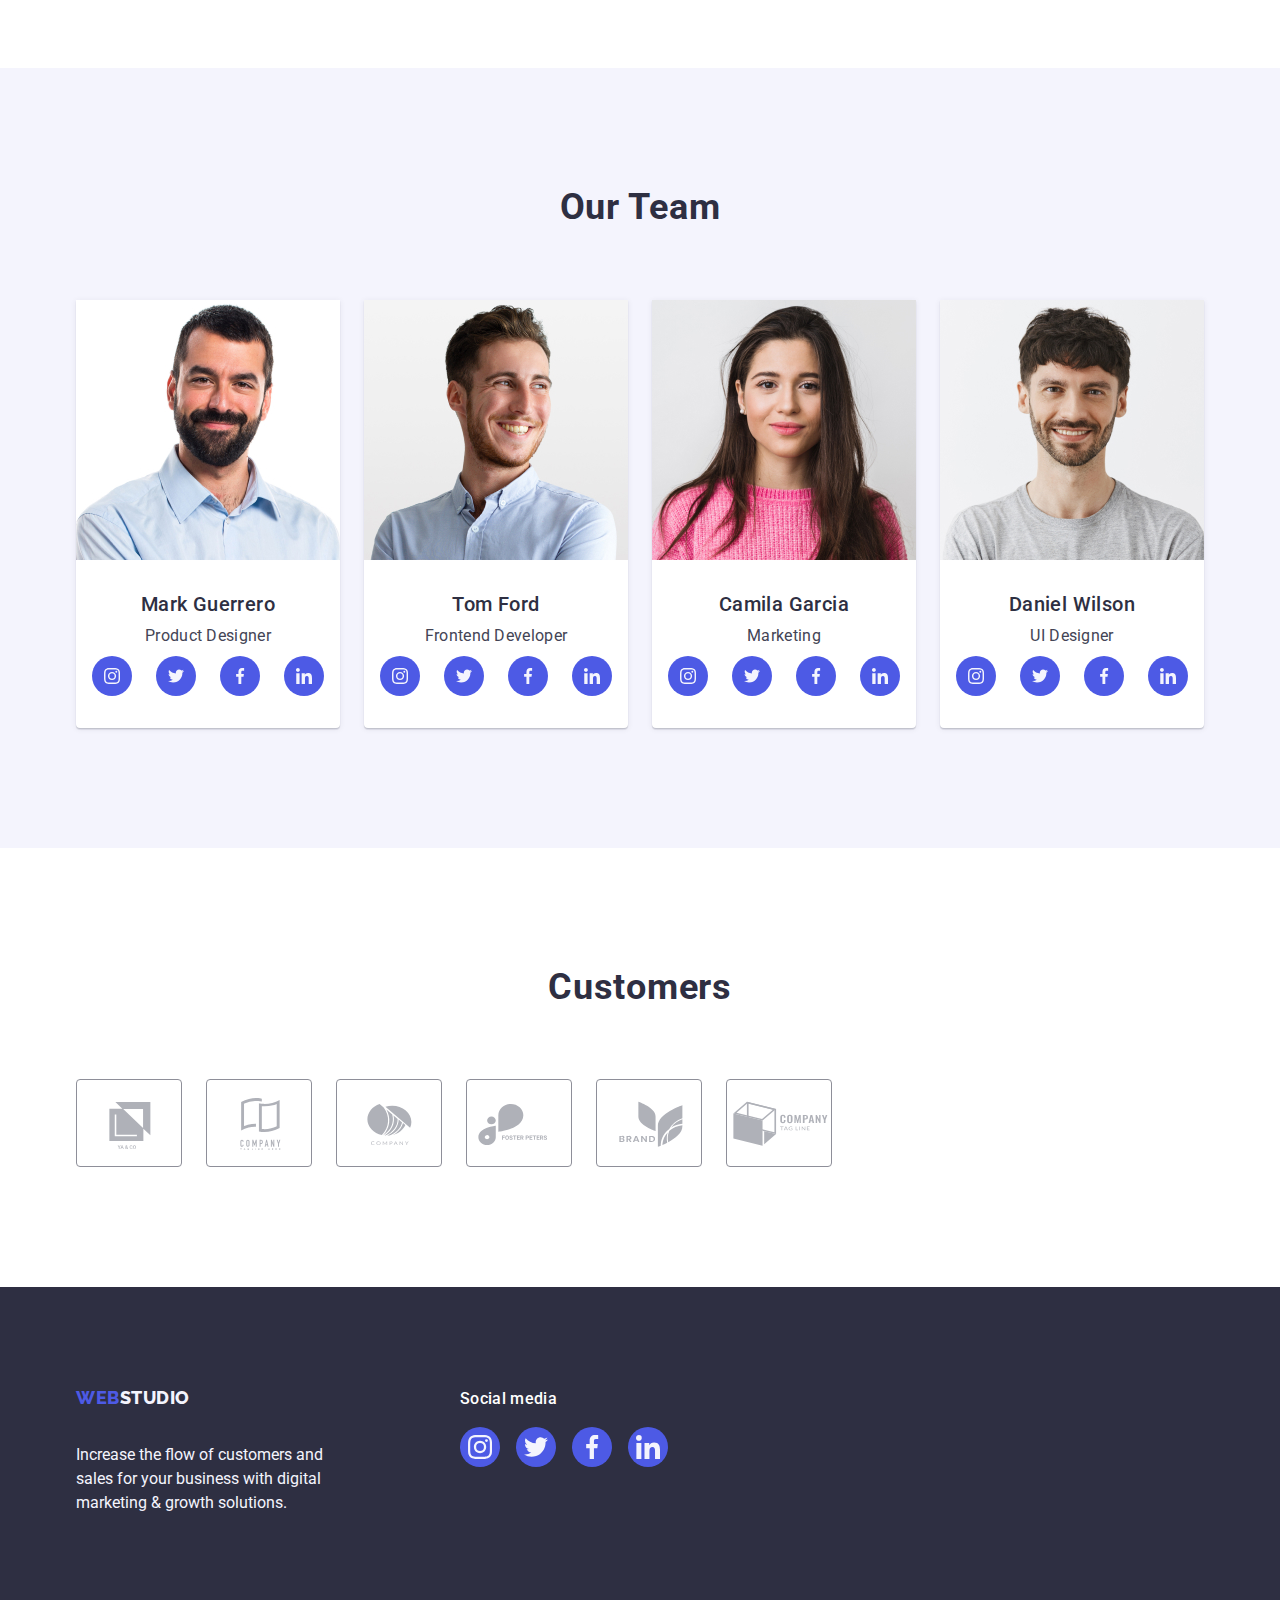
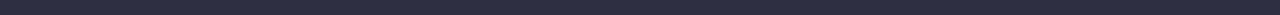
==== commit 51ce3842: "15.04" ====
--- a/index.html
+++ b/index.html
@@ -17,7 +17,7 @@
 </head>
 
 <body>
-    <header class="header">
+    <header class="header container">
         <div class="container head-flex">
             <nav class="list nav">
                 <a class="link head-link" href="./index.html">Web<span class="span-logo">Studio</span></a>
@@ -53,21 +53,21 @@
                 <h2 class="main-header-strplan visually-hidden">strategic plan</h2>
                 <ul class="list main-list">
                     <li class="main-line">
-                        <a class="list main-icons link">
-                            <svg class="main-svg" width="264px" height="113px">
-                                <use href="/images/icons.svg#antenna-1"></use>
-                            </svg>
-                        </a>
+                        <div class="list main-icons">
+                            <svg class="main-svg" width="64px" height="64px">
+                                <use href="./images/icon.svg#antenna-1"></use>
+                            </svg>
+                        </div>
                         <h3 class="list-header">Strategy</h3>
                         <p class="list-paragraph">Our goal is to identify the business
                             problem to walk away with the perfect and creative solution.</p>
                     </li>
                     <li class="main-line">
-                        <a class="list main-icons link">
-                            <svg class="main-svg" width="264px" height="113px">
-                                <use href="/images/icons.svg#diagram-1"></use>
-                            </svg>
-                        </a>
+                        <div class="list main-icons">
+                            <svg class="main-svg" width="64px" height="64px">
+                                <use href="./images/icon.svg#diagram-1"></use>
+                            </svg>
+                        </div>
                         <h3 class="list-header">Punctuality</h3>
                         <p class="list-paragraph">Bring the key message to the brand's audience for the best price
                             within
@@ -76,11 +76,11 @@
                         </p>
                     </li>
                     <li class="main-line">
-                        <a class="list main-icons link">
-                            <svg class="main-svg" width="264px" height="113px">
-                                <use href="/images/icons.svg#clock-1"></use>
-                            </svg>
-                        </a>
+                        <div class="list main-icons">
+                            <svg class="main-svg" width="64px" height="64px">
+                                <use href="./images/icon.svg#clock-1"></use>
+                            </svg>
+                        </div>
                         <h3 class="list-header">Diligence</h3>
                         <p class="list-paragraph">Research and confirm brands that present the strongest digital growth
                             opportunities and minimize
@@ -88,11 +88,11 @@
                         </p>
                     </li>
                     <li class="main-line">
-                        <a class="list main-icons link">
-                            <svg class="main-svg" width="264px" height="113px">
-                                <use href="/images/icons.svg#astronaut-1"></use>
-                            </svg>
-                        </a>
+                        <div class="list main-icons">
+                            <svg class="main-svg" width="64px" height="64px">
+                                <use href="./images/icon.svg#astronaut-1"></use>
+                            </svg>
+                        </div>
                         <h3 class="list-header">Technologies</h3>
                         <p class="list-paragraph">Design practice focused on digital experiences. We bring forth a deep
                             passion for
@@ -129,34 +129,34 @@
                             <h3 class="list-header-team">Mark Guerrero</h3>
                             <p class="list-paragraph-team">Product Designer</p>
                             <ul class="social">
-                                <li class="list">
-                                    <a class="team-icons link" href="">
-                                        <svg class="team-icons-svg">
-                                            <use href="/images/icons.svg#instagram-2">
-                                            </use>
-                                        </svg>
-                                    </a>
-                                </li>
-                                <li class="list">
-                                    <a class="team-icons link" href="">
-                                        <svg class="team-icons-svg">
-                                            <use href="/images/icons.svg#twitter-1">
-                                            </use>
-                                        </svg>
-                                    </a>
-                                </li>
-                                <li class="list">
-                                    <a class="team-icons link" href="">
-                                        <svg class="team-icons-svg">
-                                            <use href="/images/icons.svg#facebook-1">
-                                            </use>
-                                        </svg>
-                                    </a>
-                                </li>
-                                <li class="list">
-                                    <a class="team-icons link" href="">
-                                        <svg class="team-icons-svg">
-                                            <use href="/images/icons.svg#linkedin-1">
+                                <li class="list social-list">
+                                    <a class="team-icons link" href="">
+                                        <svg class="team-icons-svg" width="16px" height="16px">
+                                            <use href="./images/icon.svg#instagram-2">
+                                            </use>
+                                        </svg>
+                                    </a>
+                                </li>
+                                <li class="list social-list">
+                                    <a class="team-icons link" href="">
+                                        <svg class="team-icons-svg" width="16px" height="16px">
+                                            <use href="./images/icon.svg#twitter-1">
+                                            </use>
+                                        </svg>
+                                    </a>
+                                </li>
+                                <li class="list social-list">
+                                    <a class="team-icons link" href="">
+                                        <svg class="team-icons-svg" width="16px" height="16px">
+                                            <use href="./images/icon.svg#facebook-1">
+                                            </use>
+                                        </svg>
+                                    </a>
+                                </li>
+                                <li class="list social-list">
+                                    <a class="team-icons link" href="">
+                                        <svg class="team-icons-svg" width="16px" height="16px">
+                                            <use href="./images/icon.svg#linkedin-1">
                                             </use>
                                         </svg>
                                     </a>
@@ -170,34 +170,34 @@
                             <h3 class="list-header-team">Tom Ford</h3>
                             <p class="list-paragraph-team">Frontend Developer</p>
                             <ul class="social">
-                                <li class="list">
-                                    <a class="team-icons link" href="">
-                                        <svg class="team-icons-svg">
-                                            <use href="/images/icons.svg#instagram-2">
-                                            </use>
-                                        </svg>
-                                    </a>
-                                </li>
-                                <li class="list">
-                                    <a class="team-icons link" href="">
-                                        <svg class="team-icons-svg">
-                                            <use href="/images/icons.svg#twitter-1">
-                                            </use>
-                                        </svg>
-                                    </a>
-                                </li>
-                                <li class="list">
-                                    <a class="team-icons link" href="">
-                                        <svg class="team-icons-svg">
-                                            <use href="/images/icons.svg#facebook-1">
-                                            </use>
-                                        </svg>
-                                    </a>
-                                </li>
-                                <li class="list">
-                                    <a class="team-icons link" href="">
-                                        <svg class="team-icons-svg">
-                                            <use href="/images/icons.svg#linkedin-1">
+                                <li class="list social-list">
+                                    <a class="team-icons link" href="">
+                                        <svg class="team-icons-svg" width="16px" height="16px">
+                                            <use href="./images/icon.svg#instagram-2">
+                                            </use>
+                                        </svg>
+                                    </a>
+                                </li>
+                                <li class="list social-list">
+                                    <a class="team-icons link" href="">
+                                        <svg class="team-icons-svg" width="16px" height="16px">
+                                            <use href="./images/icon.svg#twitter-1">
+                                            </use>
+                                        </svg>
+                                    </a>
+                                </li>
+                                <li class="list social-list">
+                                    <a class="team-icons link" href="">
+                                        <svg class="team-icons-svg" width="16px" height="16px">
+                                            <use href="./images/icon.svg#facebook-1">
+                                            </use>
+                                        </svg>
+                                    </a>
+                                </li>
+                                <li class="list social-list">
+                                    <a class="team-icons link" href="">
+                                        <svg class="team-icons-svg" width="16px" height="16px">
+                                            <use href="./images/icon.svg#linkedin-1">
                                             </use>
                                         </svg>
                                     </a>
@@ -211,34 +211,34 @@
                             <h3 class="list-header-team">Camila Garcia</h3>
                             <p class="list-paragraph-team">Marketing</p>
                             <ul class="social">
-                                <li class="list">
-                                    <a class="team-icons link" href="">
-                                        <svg class="team-icons-svg">
-                                            <use href="/images/icons.svg#instagram-2">
-                                            </use>
-                                        </svg>
-                                    </a>
-                                </li>
-                                <li class="list">
-                                    <a class="team-icons link" href="">
-                                        <svg class="team-icons-svg">
-                                            <use href="/images/icons.svg#twitter-1">
-                                            </use>
-                                        </svg>
-                                    </a>
-                                </li>
-                                <li class="list">
-                                    <a class="team-icons link" href="">
-                                        <svg class="team-icons-svg">
-                                            <use href="/images/icons.svg#facebook-1">
-                                            </use>
-                                        </svg>
-                                    </a>
-                                </li>
-                                <li class="list">
-                                    <a class="team-icons link" href="">
-                                        <svg class="team-icons-svg">
-                                            <use href="/images/icons.svg#linkedin-1">
+                                <li class="list social-list">
+                                    <a class="team-icons link" href="">
+                                        <svg class="team-icons-svg" width="16px" height="16px">
+                                            <use href="./images/icon.svg#instagram-2">
+                                            </use>
+                                        </svg>
+                                    </a>
+                                </li>
+                                <li class="list social-list">
+                                    <a class="team-icons link" href="">
+                                        <svg class="team-icons-svg" width="16px" height="16px">
+                                            <use href="./images/icon.svg#twitter-1">
+                                            </use>
+                                        </svg>
+                                    </a>
+                                </li>
+                                <li class="list social-list">
+                                    <a class="team-icons link" href="">
+                                        <svg class="team-icons-svg" width="16px" height="16px">
+                                            <use href="./images/icon.svg#facebook-1">
+                                            </use>
+                                        </svg>
+                                    </a>
+                                </li>
+                                <li class="list social-list">
+                                    <a class="team-icons link" href="">
+                                        <svg class="team-icons-svg" width="16px" height="16px">
+                                            <use href="./images/icon.svg#linkedin-1">
                                             </use>
                                         </svg>
                                     </a>
@@ -252,87 +252,84 @@
                             <h3 class="list-header-team">Daniel Wilson</h3>
                             <p class="list-paragraph-team">UI Designer</p>
                             <ul class="social">
-                                <li class="list">
-                                    <a class="team-icons link" href="">
-                                        <svg class="team-icons-svg">
-                                            <use href="/images/icons.svg#instagram-2">
-                                            </use>
-                                        </svg>
-                                    </a>
-                                </li>
-                                <li class="list">
-                                    <a class="team-icons link" href="">
-                                        <svg class="team-icons-svg">
-                                            <use href="/images/icons.svg#twitter-1">
-                                            </use>
-                                        </svg>
-                                    </a>
-                                </li>
-                                <li class="list">
-                                    <a class="team-icons link" href="">
-                                        <svg class="team-icons-svg">
-                                            <use href="/images/icons.svg#facebook-1">
-                                            </use>
-                                        </svg>
-                                    </a>
-                                </li>
-                                <li class="list">
-                                    <a class="team-icons link" href="">
-                                        <svg class="team-icons-svg">
-                                            <use href="/images/icons.svg#linkedin-1">
+                                <li class="list social-list">
+                                    <a class="team-icons link" href="">
+                                        <svg class="team-icons-svg" width="16px" height="16px">
+                                            <use href="./images/icon.svg#instagram-2">
+                                            </use>
+                                        </svg>
+                                    </a>
+                                </li>
+                                <li class="list social-list">
+                                    <a class="team-icons link" href="">
+                                        <svg class="team-icons-svg" width="16px" height="16px">
+                                            <use href="./images/icon.svg#twitter-1">
+                                            </use>
+                                        </svg>
+                                    </a>
+                                </li>
+                                <li class="list social-list">
+                                    <a class="team-icons link" href="">
+                                        <svg class="team-icons-svg" width="16px" height="16px">
+                                            <use href="./images/icon.svg#facebook-1">
+                                            </use>
+                                        </svg>
+                                    </a>
+                                </li>
+                                <li class="list social-list">
+                                    <a class="team-icons link" href="">
+                                        <svg class="team-icons-svg" width="16px" height="16px">
+                                            <use href="./images/icon.svg#linkedin-1">
                                             </use>
                                         </svg>
                                     </a>
                                 </li>
                             </ul>
                         </div>
-                    </li>
-                </ul>
-            </div>
         </section>
         <section class="castomers-container">
             <div class="container">
-                <h2 class="castomers-header">Castomers</h2>
+                <h2 class="castomers-header">Customers</h2>
                 <ul class="castomers-list">
                     <li class="list castomers-list-icons">
                         <a class="castovers-icon link" href="">
-                            <svg class="castomer-icons-svg">
-                                <use href="./images/icons.svg#Logo"></use>
-                            </svg>
-                        </a>
-                    </li>
-                    <li class="list castomers-list-icons">
-                        <a class="castovers-icon link" href="">
-                            <svg class="castomer-icons-svg">
-                                <use href="./images/icons.svg#Logo-1"></use>
-                            </svg>
-                        </a>
-                    </li>
-                    <li class="list castomers-list-icons">
-                        <a class="castovers-icon link" href="">
-                            <svg class="castomer-icons-svg">
-                                <use href="./images/icons.svg#Logo-2"></use>
-                            </svg>
-                        </a>
-                    </li>
-                    <li class="list castomers-list-icons">
-                        <a class="castovers-icon link" href="">
-                            <svg class="castomer-icons-svg">
-                                <use href="./images/icons.svg#Logo-3"></use>
-                            </svg>
-                        </a>
-                    </li>
-                    <li class="list castomers-list-icons">
-                        <a class="castovers-icon link" href="">
-                            <svg class="castomer-icons-svg">
-                                <use href="./images/icons.svg#Logo-4"></use>
-                            </svg>
-                        </a>
-                    </li>
-                    <li class="list castomers-list-icons">
-                        <a class="castovers-icon link" href="">
-                            <svg class="castomer-icons-svg">
-                                <use href="./images/icons.svg#Logo-5"></use>
+                            <svg class="castomer-icons-svg" width="104" height="56px">
+                                <use href="./images/icon.svg#Logo"></use>
+                            </svg>
+                        </a>
+                    </li>
+                    <li class="list castomers-list-icons">
+                        <a class="castovers-icon link" href="">
+                            <svg class="castomer-icons-svg" width="104" height="56px">
+                                <use href="./images/icon.svg#Logo-1"></use>
+                            </svg>
+                        </a>
+                    </li>
+                    <li class="list castomers-list-icons">
+                        <a class="castovers-icon link" href="">
+                            <svg class="castomer-icons-svg" width="104" height="56px">
+                                <use href="./images/icon.svg#Logo-2"></use>
+                            </svg>
+                        </a>
+                    </li>
+                    <li class="list castomers-list-icons">
+                        <a class="castovers-icon link" href="">
+                            <svg class="castomer-icons-svg" width="104" height="56px">
+                                <use href="./images/icon.svg#Logo-3"></use>
+                            </svg>
+                        </a>
+                    </li>
+                    <li class="list castomers-list-icons">
+                        <a class="castovers-icon link" href="">
+                            <svg class="castomer-icons-svg" width="104" height="56px">
+                                <use href="./images/icon.svg#Logo-4"></use>
+                            </svg>
+                        </a>
+                    </li>
+                    <li class="list castomers-list-icons">
+                        <a class="castovers-icon link" href="">
+                            <svg class="castomer-icons-svg" width="104" height="56px">
+                                <use href="./images/icon.svg#Logo-5"></use>
                             </svg>
                         </a>
                     </li>
@@ -351,35 +348,35 @@
             </div>
             <div>
                 <p class="footer-social">Social media</p>
-                <ul class="social">
-                    <li class="list">
-                        <a class="team-icons link" href="">
-                            <svg class="team-icons-svg footer-team-icons">
-                                <use href="/images/icons.svg#instagram-2">
+                <ul class="social-footer">
+                    <li class="list footer-link">
+                        <a class="footer-icons link" href="">
+                            <svg class="team-icons-svg footer-team-icons" width="24px" height="24px">
+                                <use href="./images/icon.svg#instagram-2">
                                 </use>
                             </svg>
                         </a>
                     </li>
-                    <li class="list">
-                        <a class="team-icons link" href="">
-                            <svg class="team-icons-svg footer-team-icons">
-                                <use href="/images/icons.svg#twitter-1">
+                    <li class="list footer-link">
+                        <a class="footer-icons link" href="">
+                            <svg class="team-icons-svg footer-team-icons" width="24px" height="24px">
+                                <use href="./images/icon.svg#twitter-1">
                                 </use>
                             </svg>
                         </a>
                     </li>
-                    <li class="list">
-                        <a class="team-icons link" href="">
-                            <svg class="team-icons-svg footer-team-icons">
-                                <use href="/images/icons.svg#facebook-1">
+                    <li class="list footer-link">
+                        <a class="footer-icons link" href="">
+                            <svg class="team-icons-svg footer-team-icons" width="24px" height="24px">
+                                <use href="./images/icon.svg#facebook-1">
                                 </use>
                             </svg>
                         </a>
                     </li>
-                    <li class="list">
-                        <a class="team-icons link" href="">
-                            <svg class="team-icons-svg footer-team-icons">
-                                <use href="/images/icons.svg#linkedin-1">
+                    <li class="list footer-link">
+                        <a class="footer-icons link" href="">
+                            <svg class="team-icons-svg footer-team-icons" width="24px" height="24px">
+                                <use href="./images/icon.svg#linkedin-1">
                                 </use>
                             </svg>
                         </a>
--- a/css/style.css
+++ b/css/style.css
@@ -63,7 +63,8 @@
 }
 
 .header {
-    border-bottom: 1px solid #E7E9FC;
+
+    box-shadow: 0px 2px 1px rgba(46, 47, 66, 0.08), 0px 1px 1px rgba(46, 47, 66, 0.16), 0px 1px 6px rgba(46, 47, 66, 0.08);
 }
 
 .head-flex {
@@ -173,29 +174,22 @@
 }
 
 .port-link {
-    box-shadow: 0px 1px 6px rgba(46, 47, 66, 0.08), 0px 1px 1px rgba(46, 47, 66, 0.16), 0px 2px 1px rgba(46, 47, 66, 0.08);
-    border-radius: 0px 0px 4px 4px;
-    flex: none;
-    order: 0;
-    flex-grow: 0;
-    z-index: 0;
-}
-
-.port-link:hover {
-    box-shadow: 0px 1px 6px rgba(46, 47, 66, 0.08), 0px 1px 1px rgba(46, 47, 66, 0.16), 0px 2px 1px rgba(46, 47, 66, 0.08);
-    border-radius: 0px 0px 4px 4px;
-    flex: none;
-    order: 1;
-    flex-grow: 0;
-    z-index: 1;
-
-}
-
+    display: block;
+}
+
+.port-link:hover,
+.port-link:focus {
+    box-shadow: 0px 1px 6px rgba(46, 47, 66, 0.08),
+        0px 1px 1px rgba(46, 47, 66, 0.16),
+        0px 2px 1px rgba(46, 47, 66, 0.08)
+}
 
 
 .portfolio-lists {
     width: calc((100% - 48px) / 3);
-}
+
+}
+
 
 .button:hover,
 .button:focus {
@@ -206,8 +200,21 @@
 .portfolio-button:focus {
     background-color: var(--batton-active);
     color: var(--batton-text-cl);
-    box-shadow: 0px 4px 4px rgba(0, 0, 0, 0.15);
+    box-shadow: 0px 3px 1px rgba(0, 0, 0, 0.1),
+        0px 2px 1px rgba(0, 0, 0, 0.08),
+        0px 2px 2px rgba(0, 0, 0, 0.12);
     border-radius: 4px;
+}
+
+.header-line:hover::after,
+.header-line:focus::after {
+    color: var(--batton-active);
+    content: "";
+    margin-top: 0;
+    width: 100%;
+    height: 4px;
+    background: var(--batton-active);
+    border-radius: 2px;
 }
 
 .header-line:hover,
@@ -221,37 +228,30 @@
 }
 
 /*backgraund-color on sections*/
+
 .main-section-bus {
     max-width: 1440px;
     margin: 0 auto;
     background-color: var(--backgr-main-sect);
-    background-image: linear-gradient(to right,
-            rgba(46, 47, 66, 0.7),
-            rgba(46, 47, 66, 0.7)),
+    background-image: linear-gradient(rgba(46, 47, 66, 0.7), rgba(46, 47, 66, 0.7)),
         url(../images/people-office\ 1.jpg);
-
+    background-position: center;
+    background-size: cover;
     background-repeat: no-repeat;
     padding: 188px 0;
 }
 
 .main-icons {
-    margin-bottom: 8px;
-
+    display: flex;
+    justify-content: center;
+    align-items: center;
     height: 112px;
-    display: flex;
-    justify-content: center;
-    align-items: center;
     background: var(--background-color-bat-port);
     border-radius: 4px;
-    border: 102px 24px;
-
-}
-
-.main-svg {
-    width: 59px;
-    height: 64px;
-    fill: #F4F4FD;
-}
+    margin-bottom: 8px;
+}
+
+.main-svg {}
 
 
 .main-header {
@@ -283,7 +283,13 @@
 
 .footer-container {
     display: flex;
+    align-items: baseline;
     gap: 120px;
+}
+
+.footer-link {
+    width: 40px;
+    height: 40px;
 }
 
 .footer-social {
@@ -359,6 +365,7 @@
 
 .header-line {
     display: flex;
+    flex-wrap: wrap;
     padding: 24px 0;
 
     font-weight: 500;
@@ -368,6 +375,7 @@
     color: var(--color);
     list-style: none;
 }
+
 
 .header-adress {
     display: flex;
@@ -442,6 +450,7 @@
     border-top: none;
 }
 
+
 .list-header-port {
     display: block;
     margin-bottom: 8px;
@@ -498,18 +507,18 @@
 .ul-team-list {
     display: flex;
     gap: 24px;
+
 }
 
 .team-cards {
-    padding: 32px 16px;
-    border-radius: 0px 0px 4px 4px;
+    padding: 32px 0;
 }
 
 .team-list {
     width: calc((100% - 72px) / 4);
     background-color: var(--background-color);
     box-shadow: 0px 1px 6px rgba(46, 47, 66, 0.08), 0px 1px 1px rgba(46, 47, 66, 0.16), 0px 2px 1px rgba(46, 47, 66, 0.08);
-
+    border-radius: 0px 0px 4px 4px;
 }
 
 .list-header-team {
@@ -527,34 +536,56 @@
 
 .social {
     display: flex;
+    justify-content: center;
     gap: 24px;
 }
 
-.team-icons {
+.social-footer {
+    display: flex;
+    justify-content: center;
+    gap: 16px;
+}
+
+.social-list {
     width: 40px;
     height: 40px;
-    display: flex;
-    justify-content: center;
-    align-items: center;
+}
+
+.team-icons {
+    display: flex;
+    justify-content: center;
+    align-items: center;
+    width: 100%;
+    height: 100%;
     background-color: #4D5AE5;
     border-radius: 50%;
 }
 
 .team-icons:hover,
 .team-icons:focus {
-    background-color: #31D0AA;
+    background-color: #404bbf
 }
 
 .team-icons-svg {
-    width: 16px;
-    height: 16px;
     fill: #F4F4FD;
 }
 
-.team-icons-svg.footer-team-icons {
-    width: 24px;
-    height: 24px;
-
+.team-icons-svg.footer-team-icons {}
+
+.footer-icons {
+    display: flex;
+    align-items: center;
+    justify-content: center;
+
+    width: 100%;
+    height: 100%;
+    background-color: var(--color-batton);
+    border-radius: 50%;
+}
+
+.footer-icons:hover,
+.footer-icons:focus {
+    background-color: #31d0aa;
 }
 
 .castomers-container {
@@ -572,7 +603,7 @@
     font-style: normal;
     font-weight: 700;
     font-size: 36px;
-    line-height: 40px;
+    line-height: 1.1;
     text-align: center;
     letter-spacing: 0.02em;
     text-transform: capitalize;
@@ -581,25 +612,26 @@
 
 .castomers-list-icons {
     width: calc((100%-24*5)/6);
+    height: 88px;
 }
 
 .castovers-icon {
-    height: 88px;
-    display: flex;
-    justify-content: center;
-    align-items: center;
+    display: flex;
+    justify-content: center;
+    align-items: center;
+    width: 100%;
+    height: 100%;
     border: 1px solid #8E8F99;
     border-radius: 4px;
-
+    color: #afb1b8;
 }
 
 .castovers-icon:hover,
 .castovers-icon:focus {
-    fill: #404BBF;
-    border: 1px solid #404BBF;
+    border-color: var(--batton-active);
+    color: var(--batton-active);
 }
 
 .castomer-icons-svg {
-    width: 104px;
-    height: 56px;
+    fill: currentColor;
 }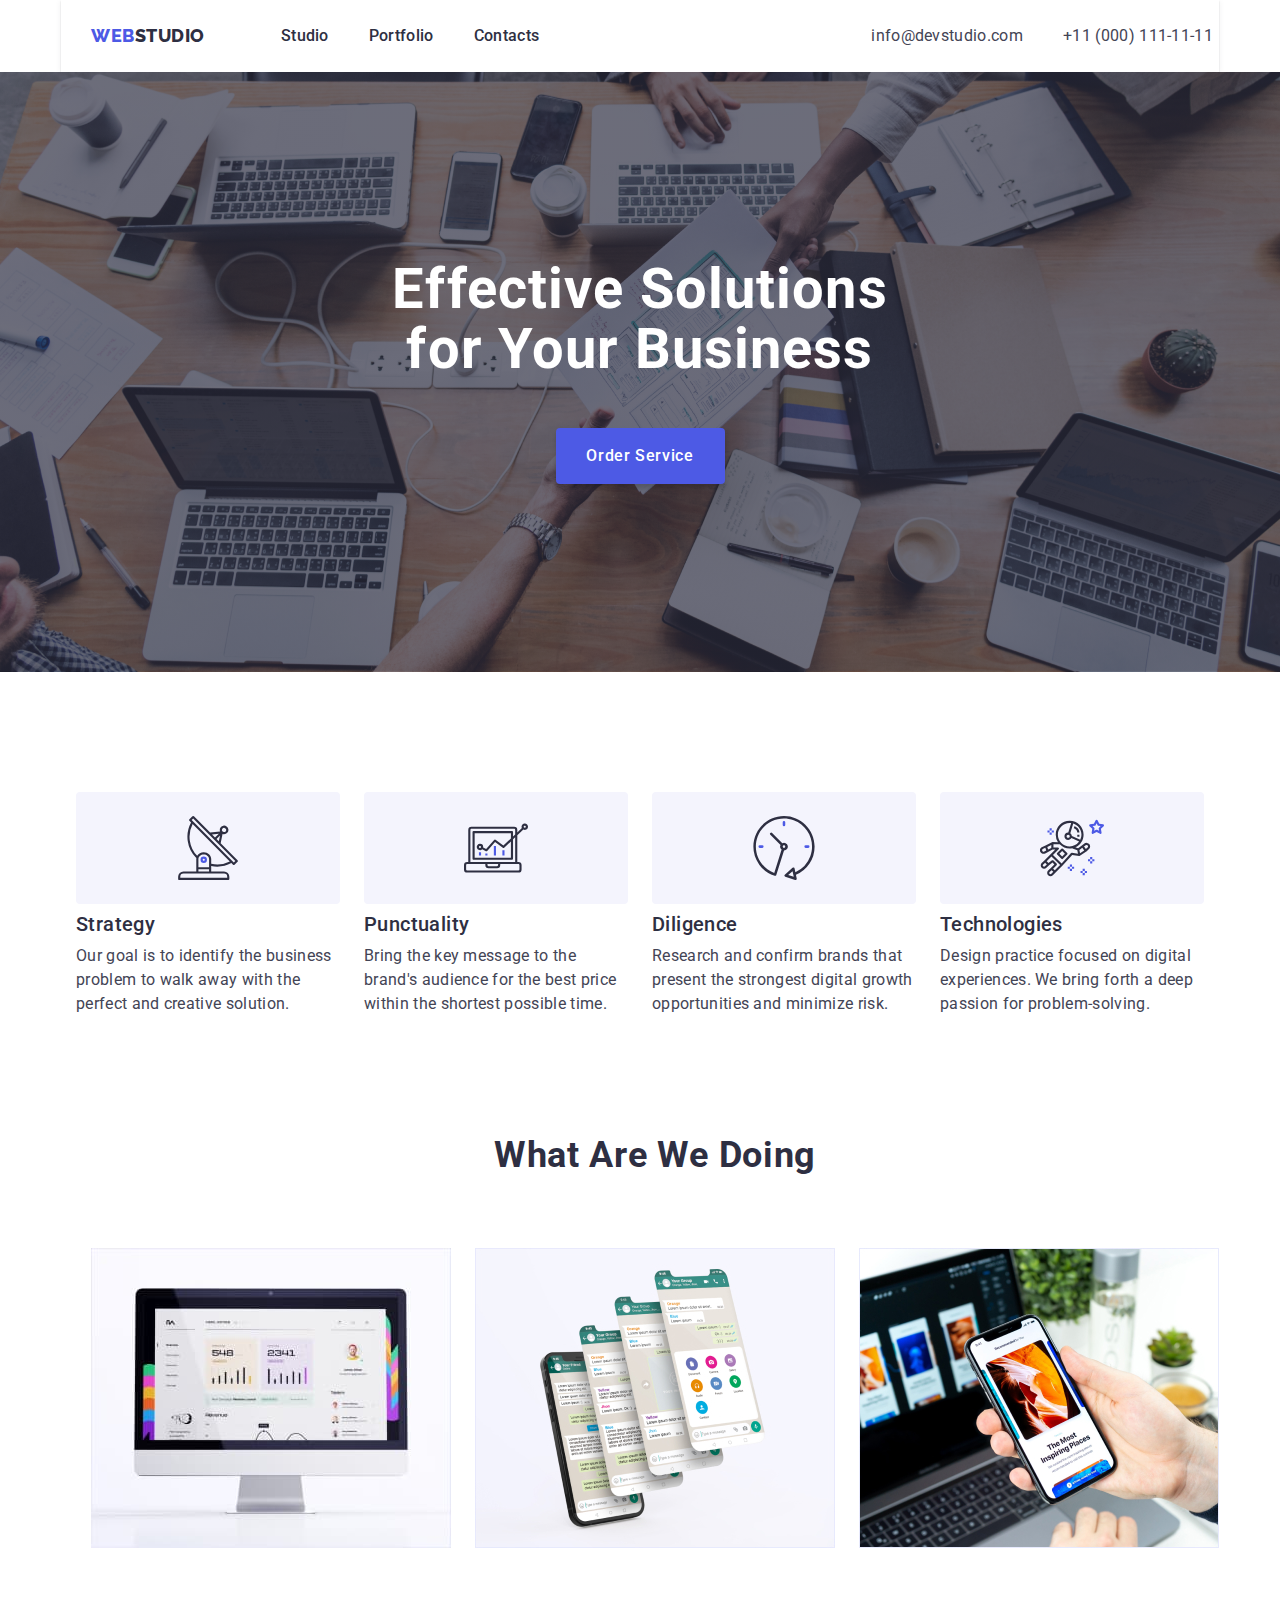
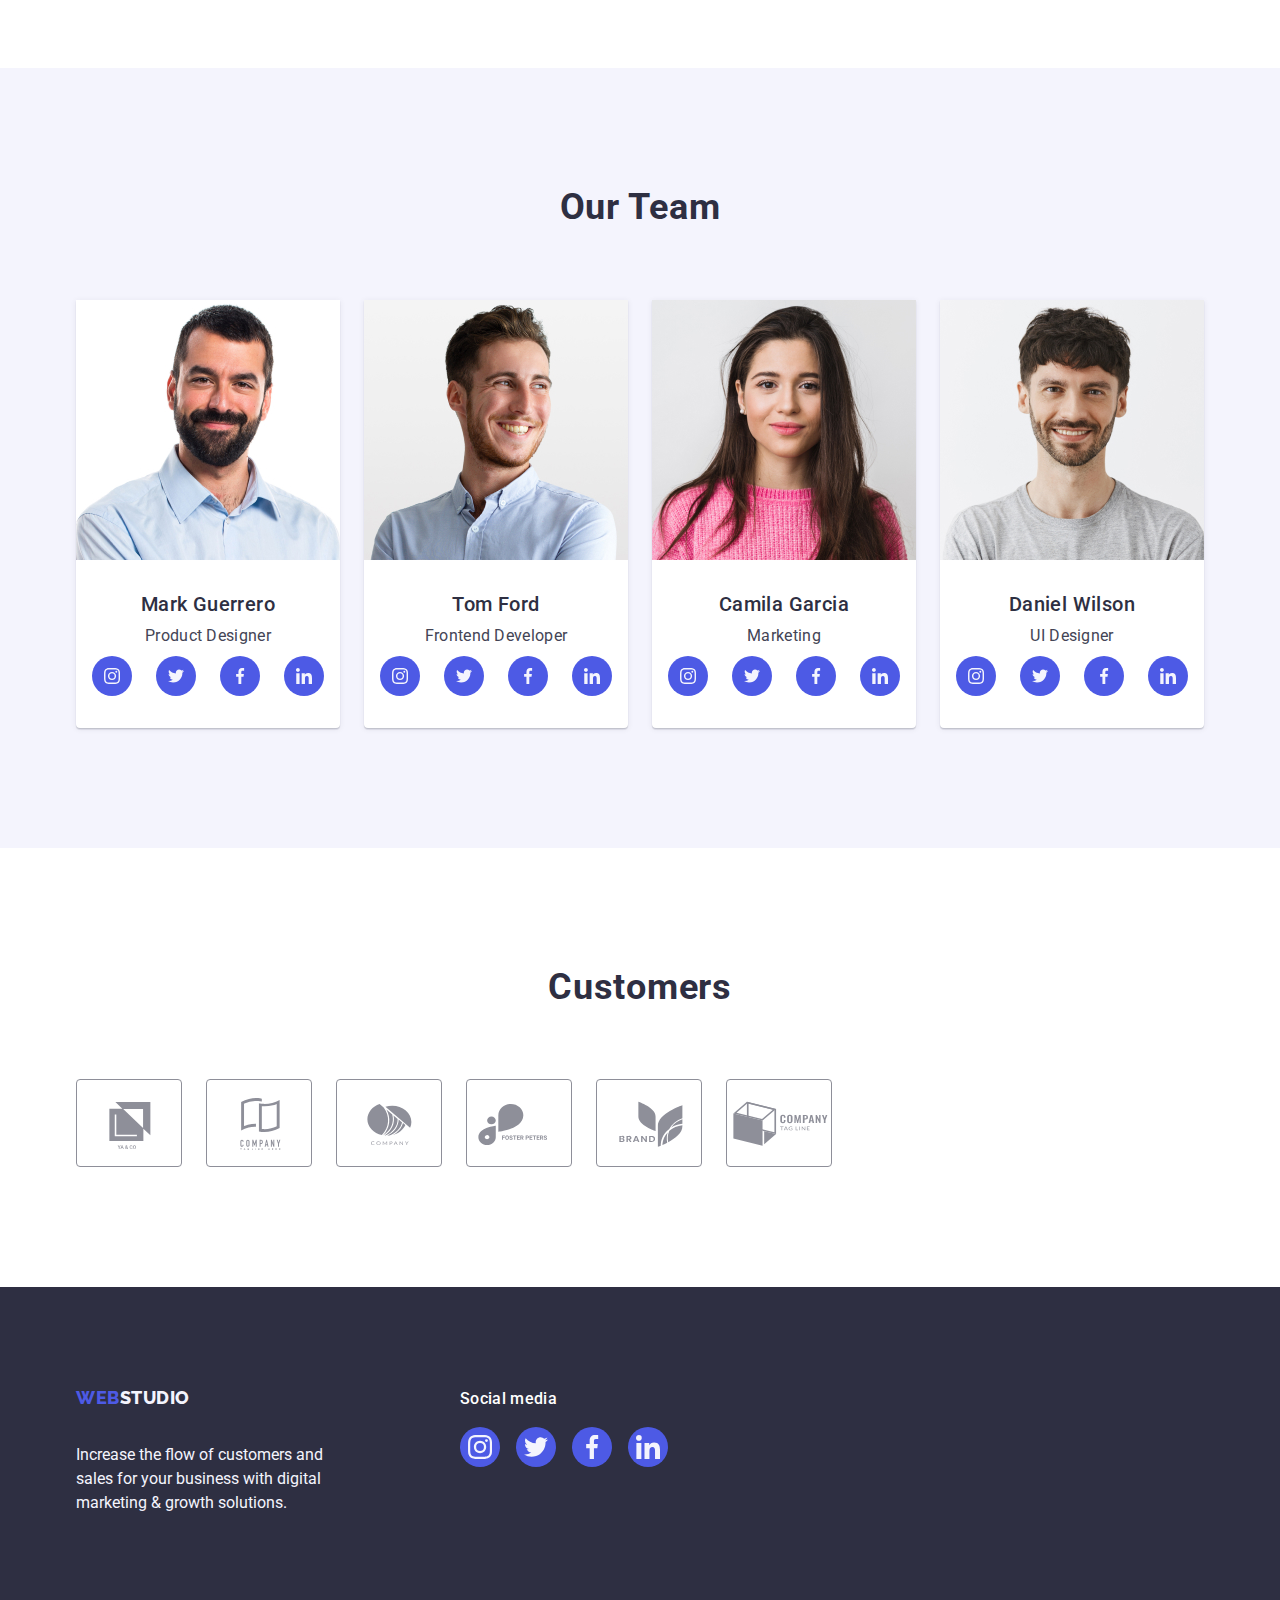
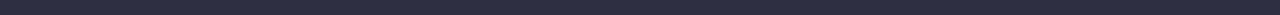
==== commit ec3aa8ff: "15041640" ====
--- a/index.html
+++ b/index.html
@@ -54,7 +54,7 @@
                 <ul class="list main-list">
                     <li class="main-line">
                         <div class="list main-icons">
-                            <svg class="main-svg" width="64px" height="64px">
+                            <svg class="main-svg" width="64" height="64">
                                 <use href="./images/icon.svg#antenna-1"></use>
                             </svg>
                         </div>
@@ -64,7 +64,7 @@
                     </li>
                     <li class="main-line">
                         <div class="list main-icons">
-                            <svg class="main-svg" width="64px" height="64px">
+                            <svg class="main-svg" width="64" height="64">
                                 <use href="./images/icon.svg#diagram-1"></use>
                             </svg>
                         </div>
@@ -77,7 +77,7 @@
                     </li>
                     <li class="main-line">
                         <div class="list main-icons">
-                            <svg class="main-svg" width="64px" height="64px">
+                            <svg class="main-svg" width="64" height="64">
                                 <use href="./images/icon.svg#clock-1"></use>
                             </svg>
                         </div>
@@ -89,7 +89,7 @@
                     </li>
                     <li class="main-line">
                         <div class="list main-icons">
-                            <svg class="main-svg" width="64px" height="64px">
+                            <svg class="main-svg" width="64" height="64">
                                 <use href="./images/icon.svg#astronaut-1"></use>
                             </svg>
                         </div>
@@ -131,7 +131,7 @@
                             <ul class="social">
                                 <li class="list social-list">
                                     <a class="team-icons link" href="">
-                                        <svg class="team-icons-svg" width="16px" height="16px">
+                                        <svg class="team-icons-svg" width="16" height="16">
                                             <use href="./images/icon.svg#instagram-2">
                                             </use>
                                         </svg>
@@ -139,7 +139,7 @@
                                 </li>
                                 <li class="list social-list">
                                     <a class="team-icons link" href="">
-                                        <svg class="team-icons-svg" width="16px" height="16px">
+                                        <svg class="team-icons-svg" width="16" height="16">
                                             <use href="./images/icon.svg#twitter-1">
                                             </use>
                                         </svg>
@@ -147,7 +147,7 @@
                                 </li>
                                 <li class="list social-list">
                                     <a class="team-icons link" href="">
-                                        <svg class="team-icons-svg" width="16px" height="16px">
+                                        <svg class="team-icons-svg" width="16" height="16">
                                             <use href="./images/icon.svg#facebook-1">
                                             </use>
                                         </svg>
@@ -155,7 +155,7 @@
                                 </li>
                                 <li class="list social-list">
                                     <a class="team-icons link" href="">
-                                        <svg class="team-icons-svg" width="16px" height="16px">
+                                        <svg class="team-icons-svg" width="16" height="16">
                                             <use href="./images/icon.svg#linkedin-1">
                                             </use>
                                         </svg>
@@ -172,7 +172,7 @@
                             <ul class="social">
                                 <li class="list social-list">
                                     <a class="team-icons link" href="">
-                                        <svg class="team-icons-svg" width="16px" height="16px">
+                                        <svg class="team-icons-svg" width="16" height="16">
                                             <use href="./images/icon.svg#instagram-2">
                                             </use>
                                         </svg>
@@ -180,7 +180,7 @@
                                 </li>
                                 <li class="list social-list">
                                     <a class="team-icons link" href="">
-                                        <svg class="team-icons-svg" width="16px" height="16px">
+                                        <svg class="team-icons-svg" width="16" height="16">
                                             <use href="./images/icon.svg#twitter-1">
                                             </use>
                                         </svg>
@@ -188,7 +188,7 @@
                                 </li>
                                 <li class="list social-list">
                                     <a class="team-icons link" href="">
-                                        <svg class="team-icons-svg" width="16px" height="16px">
+                                        <svg class="team-icons-svg" width="16" height="16">
                                             <use href="./images/icon.svg#facebook-1">
                                             </use>
                                         </svg>
@@ -196,7 +196,7 @@
                                 </li>
                                 <li class="list social-list">
                                     <a class="team-icons link" href="">
-                                        <svg class="team-icons-svg" width="16px" height="16px">
+                                        <svg class="team-icons-svg" width="16" height="16">
                                             <use href="./images/icon.svg#linkedin-1">
                                             </use>
                                         </svg>
@@ -213,7 +213,7 @@
                             <ul class="social">
                                 <li class="list social-list">
                                     <a class="team-icons link" href="">
-                                        <svg class="team-icons-svg" width="16px" height="16px">
+                                        <svg class="team-icons-svg" width="16" height="16">
                                             <use href="./images/icon.svg#instagram-2">
                                             </use>
                                         </svg>
@@ -221,7 +221,7 @@
                                 </li>
                                 <li class="list social-list">
                                     <a class="team-icons link" href="">
-                                        <svg class="team-icons-svg" width="16px" height="16px">
+                                        <svg class="team-icons-svg" width="16" height="16">
                                             <use href="./images/icon.svg#twitter-1">
                                             </use>
                                         </svg>
@@ -229,7 +229,7 @@
                                 </li>
                                 <li class="list social-list">
                                     <a class="team-icons link" href="">
-                                        <svg class="team-icons-svg" width="16px" height="16px">
+                                        <svg class="team-icons-svg" width="16" height="16">
                                             <use href="./images/icon.svg#facebook-1">
                                             </use>
                                         </svg>
@@ -237,7 +237,7 @@
                                 </li>
                                 <li class="list social-list">
                                     <a class="team-icons link" href="">
-                                        <svg class="team-icons-svg" width="16px" height="16px">
+                                        <svg class="team-icons-svg" width="16" height="16">
                                             <use href="./images/icon.svg#linkedin-1">
                                             </use>
                                         </svg>
@@ -254,7 +254,7 @@
                             <ul class="social">
                                 <li class="list social-list">
                                     <a class="team-icons link" href="">
-                                        <svg class="team-icons-svg" width="16px" height="16px">
+                                        <svg class="team-icons-svg" width="16" height="16">
                                             <use href="./images/icon.svg#instagram-2">
                                             </use>
                                         </svg>
@@ -262,7 +262,7 @@
                                 </li>
                                 <li class="list social-list">
                                     <a class="team-icons link" href="">
-                                        <svg class="team-icons-svg" width="16px" height="16px">
+                                        <svg class="team-icons-svg" width="16" height="16">
                                             <use href="./images/icon.svg#twitter-1">
                                             </use>
                                         </svg>
@@ -270,7 +270,7 @@
                                 </li>
                                 <li class="list social-list">
                                     <a class="team-icons link" href="">
-                                        <svg class="team-icons-svg" width="16px" height="16px">
+                                        <svg class="team-icons-svg" width="16" height="16">
                                             <use href="./images/icon.svg#facebook-1">
                                             </use>
                                         </svg>
@@ -278,7 +278,7 @@
                                 </li>
                                 <li class="list social-list">
                                     <a class="team-icons link" href="">
-                                        <svg class="team-icons-svg" width="16px" height="16px">
+                                        <svg class="team-icons-svg" width="16" height="16">
                                             <use href="./images/icon.svg#linkedin-1">
                                             </use>
                                         </svg>
@@ -293,42 +293,42 @@
                 <ul class="castomers-list">
                     <li class="list castomers-list-icons">
                         <a class="castovers-icon link" href="">
-                            <svg class="castomer-icons-svg" width="104" height="56px">
+                            <svg class="castomer-icons-svg" width="104" height="56">
                                 <use href="./images/icon.svg#Logo"></use>
                             </svg>
                         </a>
                     </li>
                     <li class="list castomers-list-icons">
                         <a class="castovers-icon link" href="">
-                            <svg class="castomer-icons-svg" width="104" height="56px">
+                            <svg class="castomer-icons-svg" width="104" height="56">
                                 <use href="./images/icon.svg#Logo-1"></use>
                             </svg>
                         </a>
                     </li>
                     <li class="list castomers-list-icons">
                         <a class="castovers-icon link" href="">
-                            <svg class="castomer-icons-svg" width="104" height="56px">
+                            <svg class="castomer-icons-svg" width="104" height="56">
                                 <use href="./images/icon.svg#Logo-2"></use>
                             </svg>
                         </a>
                     </li>
                     <li class="list castomers-list-icons">
                         <a class="castovers-icon link" href="">
-                            <svg class="castomer-icons-svg" width="104" height="56px">
+                            <svg class="castomer-icons-svg" width="104" height="56">
                                 <use href="./images/icon.svg#Logo-3"></use>
                             </svg>
                         </a>
                     </li>
                     <li class="list castomers-list-icons">
                         <a class="castovers-icon link" href="">
-                            <svg class="castomer-icons-svg" width="104" height="56px">
+                            <svg class="castomer-icons-svg" width="104" height="56">
                                 <use href="./images/icon.svg#Logo-4"></use>
                             </svg>
                         </a>
                     </li>
                     <li class="list castomers-list-icons">
                         <a class="castovers-icon link" href="">
-                            <svg class="castomer-icons-svg" width="104" height="56px">
+                            <svg class="castomer-icons-svg" width="104" height="56">
                                 <use href="./images/icon.svg#Logo-5"></use>
                             </svg>
                         </a>
@@ -351,7 +351,7 @@
                 <ul class="social-footer">
                     <li class="list footer-link">
                         <a class="footer-icons link" href="">
-                            <svg class="team-icons-svg footer-team-icons" width="24px" height="24px">
+                            <svg class="footer-team-icons" width="24" height="24">
                                 <use href="./images/icon.svg#instagram-2">
                                 </use>
                             </svg>
@@ -359,7 +359,7 @@
                     </li>
                     <li class="list footer-link">
                         <a class="footer-icons link" href="">
-                            <svg class="team-icons-svg footer-team-icons" width="24px" height="24px">
+                            <svg class="footer-team-icons" width="24" height="24">
                                 <use href="./images/icon.svg#twitter-1">
                                 </use>
                             </svg>
@@ -367,7 +367,7 @@
                     </li>
                     <li class="list footer-link">
                         <a class="footer-icons link" href="">
-                            <svg class="team-icons-svg footer-team-icons" width="24px" height="24px">
+                            <svg class="footer-team-icons" width="24" height="24">
                                 <use href="./images/icon.svg#facebook-1">
                                 </use>
                             </svg>
@@ -375,7 +375,7 @@
                     </li>
                     <li class="list footer-link">
                         <a class="footer-icons link" href="">
-                            <svg class="team-icons-svg footer-team-icons" width="24px" height="24px">
+                            <svg class="footer-team-icons" width="24" height="24">
                                 <use href="./images/icon.svg#linkedin-1">
                                 </use>
                             </svg>
--- a/css/style.css
+++ b/css/style.css
@@ -232,7 +232,7 @@
 .main-section-bus {
     max-width: 1440px;
     margin: 0 auto;
-    background-color: var(--backgr-main-sect);
+    /* background-color: var(--backgr-main-sect); */
     background-image: linear-gradient(rgba(46, 47, 66, 0.7), rgba(46, 47, 66, 0.7)),
         url(../images/people-office\ 1.jpg);
     background-position: center;
@@ -251,7 +251,7 @@
     margin-bottom: 8px;
 }
 
-.main-svg {}
+
 
 
 .main-header {
@@ -570,7 +570,7 @@
     fill: #F4F4FD;
 }
 
-.team-icons-svg.footer-team-icons {}
+
 
 .footer-icons {
     display: flex;
@@ -586,6 +586,10 @@
 .footer-icons:hover,
 .footer-icons:focus {
     background-color: #31d0aa;
+}
+
+.footer-team-icons {
+    fill: #F4F4FD;
 }
 
 .castomers-container {
@@ -623,7 +627,7 @@
     height: 100%;
     border: 1px solid #8E8F99;
     border-radius: 4px;
-    color: #afb1b8;
+    color: #8e8f99;
 }
 
 .castovers-icon:hover,
